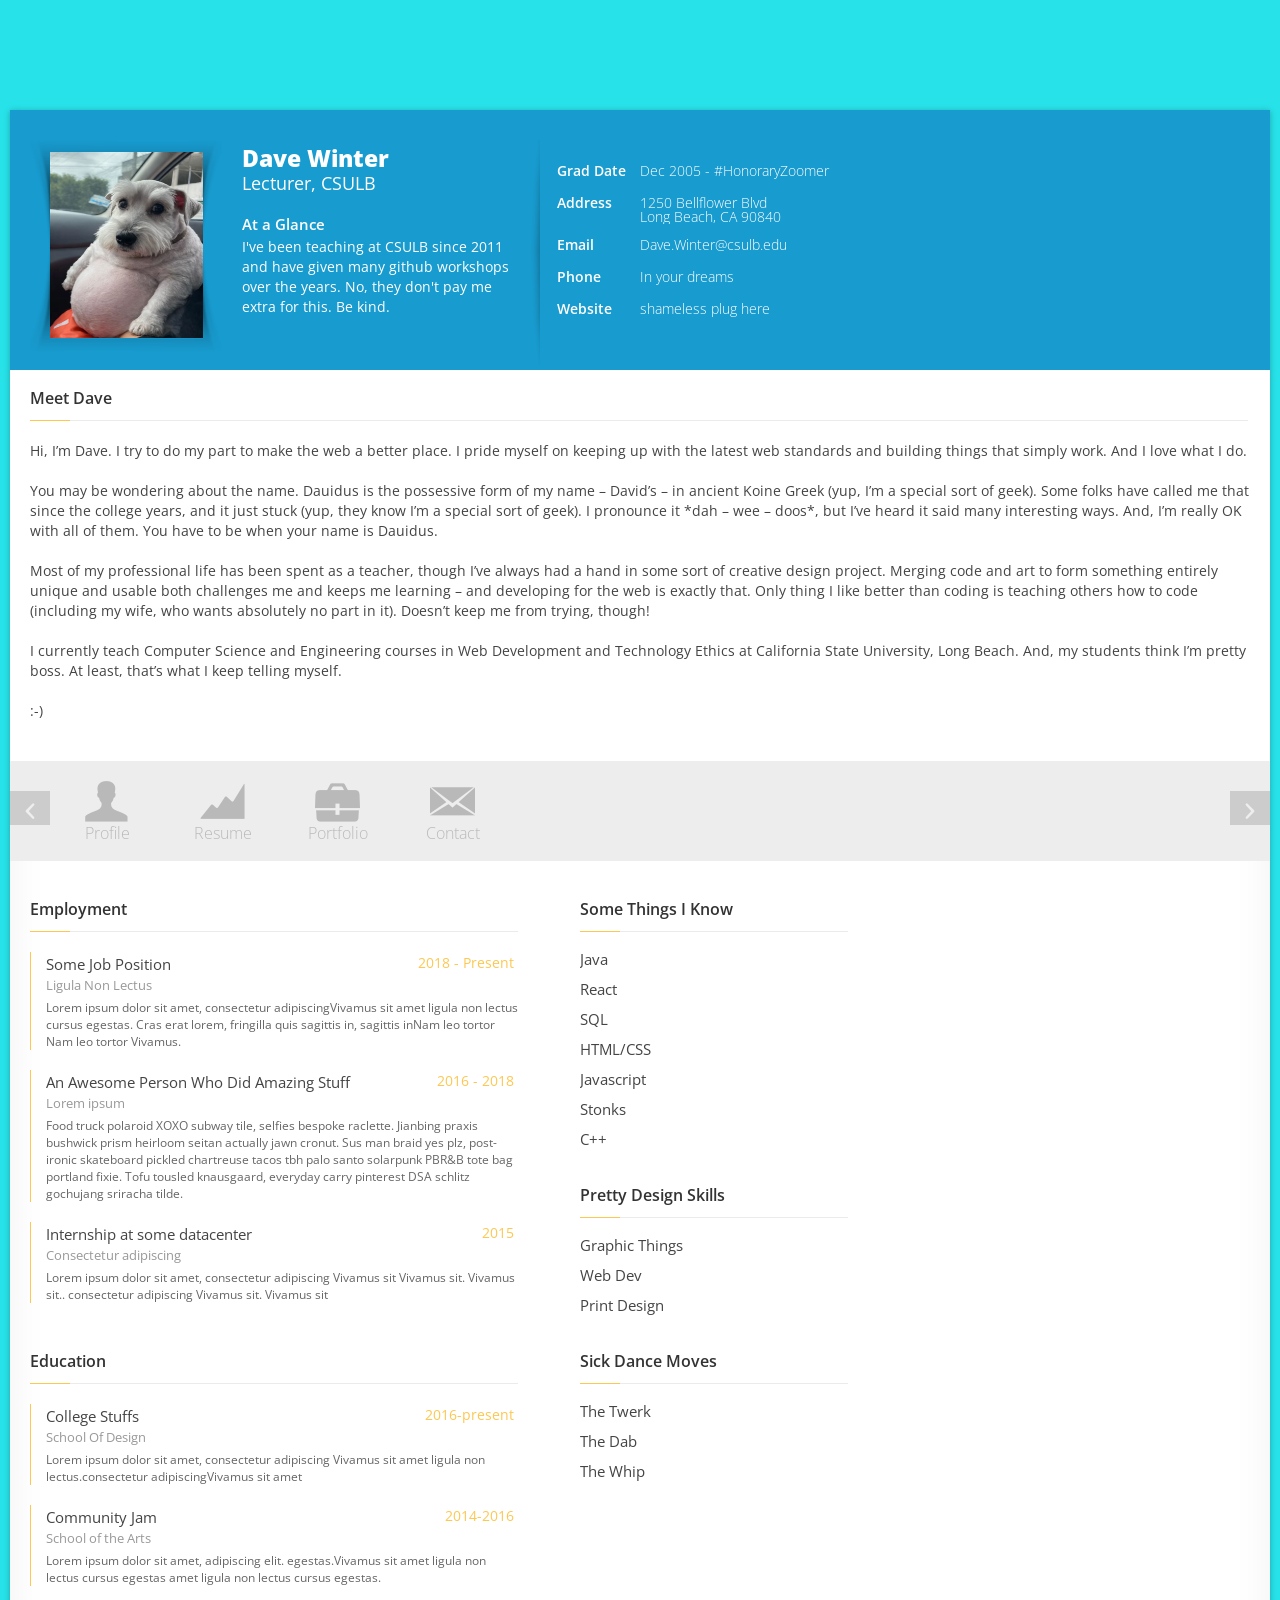
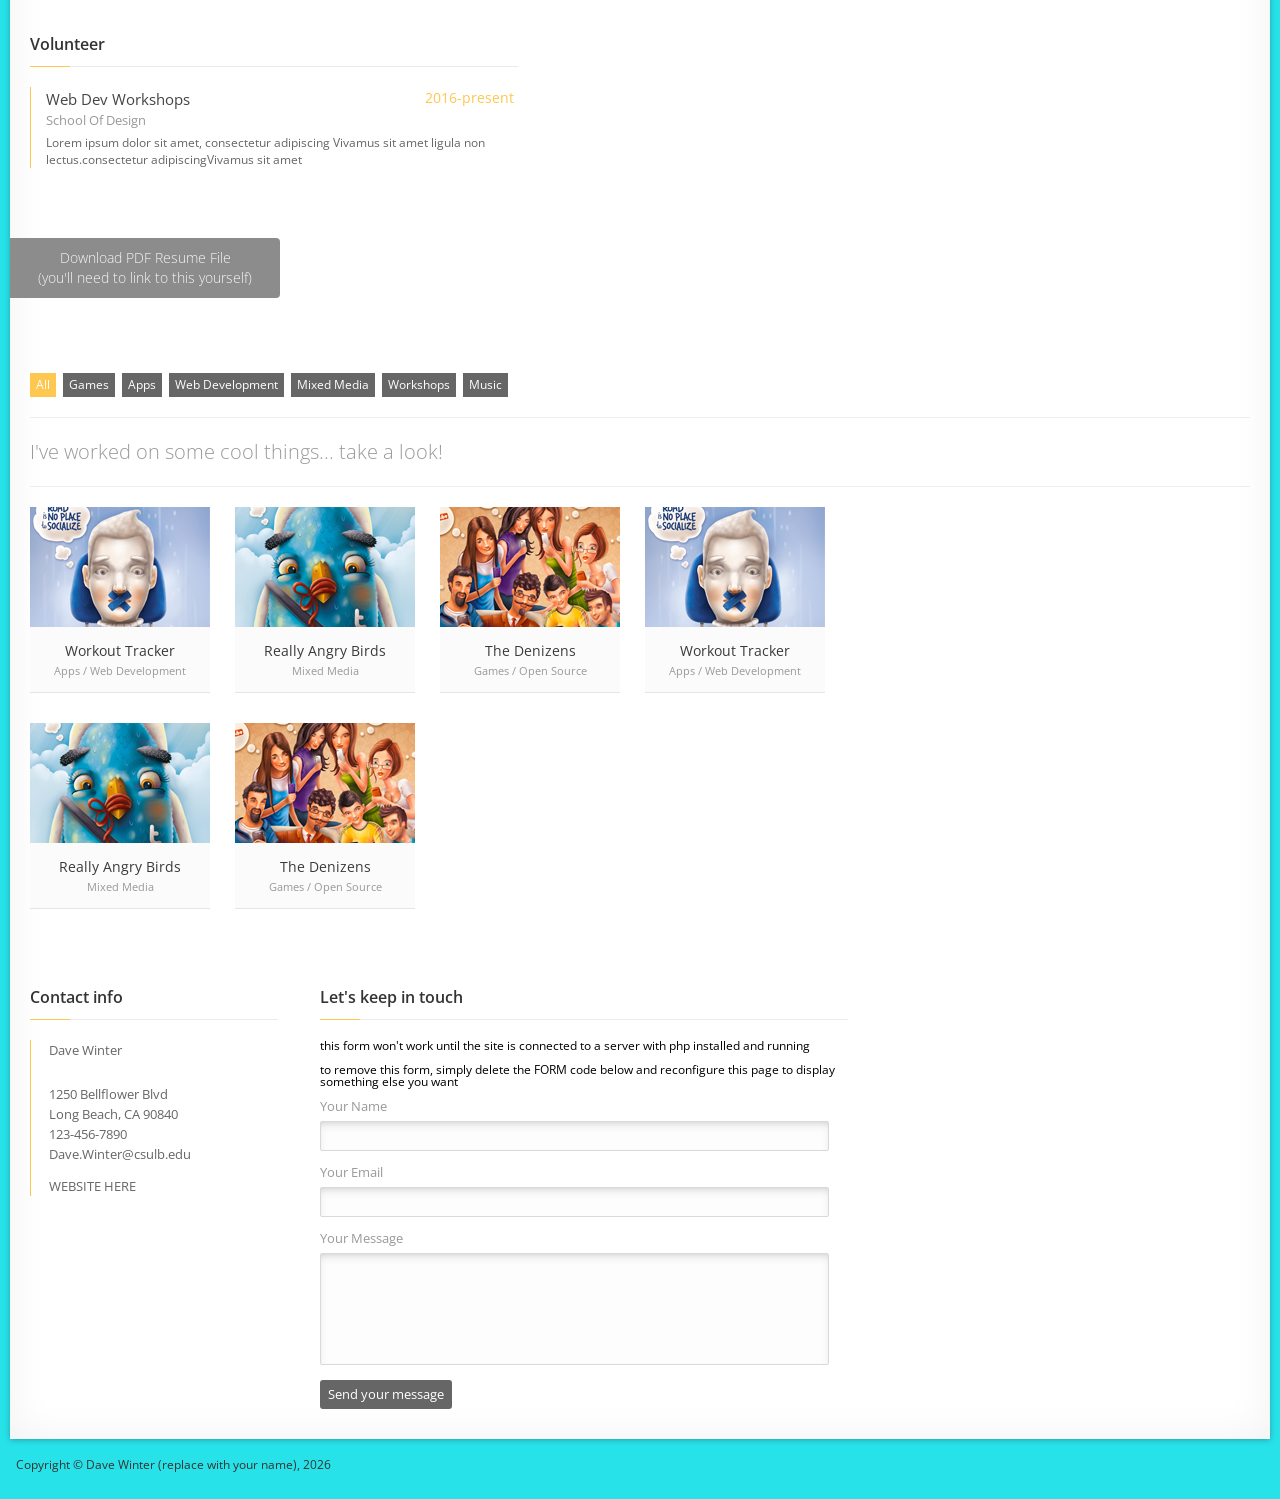
==== index.html @ 6adca438 "add funnydoggo add funnydog jpeg and and changed photo" ====
<html dir="ltr" lang="en-US" xmlns="http://www.w3.org/1999/xhtml">

<head>
    
    <title>My Resume Branch</title>
    <meta http-equiv="content-type" content="text/html; charset=utf-8"/>
    <meta http-equiv="X-UA-Compatible" content="IE=edge,chrome=1">
    <meta name="viewport" content="width=device-width, initial-scale=1, maximum-scale=1">
    <link rel="stylesheet" type="text/css" href="css/reset.css"/> 
    <link rel="stylesheet" type="text/css" href="css/style.css"/>
    <link rel="stylesheet" type="text/css" href="css/prettyPhoto.css"/>
	<link rel="stylesheet" type="text/css" href="http://fonts.googleapis.com/css?family=Open+Sans:400,600,300,800,700,400italic|PT+Serif:400,400italic"/>
    <!--[if IEMobile]> 
    <link rel="stylesheet" type="text/css" href="css/iemobile.css"/>
    <![endif]--> 
    
    <script type="text/javascript" src="js/jquery.min.js"></script>
    <script type="text/javascript" src="js/jquery.easytabs.min.js"></script>
    <script type="text/javascript" src="js/respond.min.js"></script>
    <script type="text/javascript" src="js/jquery.prettyPhoto.js"></script>
    <script type="text/javascript" src="js/jquery.isotope.min.js"></script>
    <script type="text/javascript" src="http://maps.google.com/maps/api/js?sensor=false"></script>
    <script type="text/javascript" src="js/jquery-ui-map.js"></script>
    <script type="text/javascript" src="js/jquery.carousel.js"></script>
    <script type="text/javascript" src="js/plugins.js"></script>
    <script type="text/javascript" src="js/custom.js"></script>

    <!--[if lt IE 9]>
        <script src="http://html5shiv.googlecode.com/svn/trunk/html5.js"></script>
    <![endif]-->
    
</head>
    <body>
        <!-- Container -->
        <section id="container">
        
            <!-- Header -->
			<header>   

                <!-- Logo -->
                <div id="logo">
                    <h2>Dave Winter</h2>
                    <h4>Lecturer, CSULB</h4>
                </div>
                <!-- /Logo -->

            </header>
            <!-- /Header -->
            
            <!-- Content -->
            <section id="content" >
            
                <!-- Profile -->
                <div id="profile"> 
                 	<!-- About section -->
                	<div class="about">
                    	<div class="photo-inner">
                            <img src="images/funnydog.jpg" height="186" width="153" /></li>
                        </div>
                        <h1>Dave Winter</h1>
                        <h3>Lecturer, CSULB</h3>
                        <h4>At a Glance</h4>
                        <p>I've been teaching at CSULB since 2011 and have given many github workshops over the years. No, they don't pay me extra for this. Be kind.</p>
                    </div>
                    <!-- /About section -->
                     
                    <!-- Personal info section -->
                	<ul class="personal-info">
                        <li><label>Grad Date</label><span>Dec 2005 - #HonoraryZoomer</span></li>
                        <li><label>Address</label><span>1250 Bellflower Blvd<br />Long Beach, CA 90840</span></li>
                        <li><label>Email</label><span class="word-wrap">Dave.Winter@csulb.edu</span></li>
                        <li><label>Phone</label><span>In your dreams</span></li>
                        <li><label>Website</label><span class="word-wrap">shameless plug here</span></li>
                    </ul>
                    <!-- /Personal info section -->

                     <!-- Cover letter -->
                    <div id="blurb">
                        <div class="cover-letter">
                            <h3>Meet Dave</h3>
                            <p>Hi, I’m Dave. I try to do my part to make the web a better place. I pride myself on keeping up with the latest web standards and building things that simply work.  And I love what I do.</p>
                            <br />
                            <p>You may be wondering about the name. Dauidus is the possessive form of my name – David’s – in ancient Koine Greek (yup, I’m a special sort of geek). Some folks have called me that since the college years, and it just stuck (yup, they know I’m a special sort of geek). I pronounce it *dah – wee – doos*, but I’ve heard it said many interesting ways. And, I’m really OK with all of them. You have to be when your name is Dauidus.</p>
                            <br />
                            <p>Most of my professional life has been spent as a teacher, though I’ve always had a hand in some sort of creative design project. Merging code and art to form something entirely unique and usable both challenges me and keeps me learning – and developing for the web is exactly that. Only thing I like better than coding is teaching others how to code (including my wife, who wants absolutely no part in it). Doesn’t keep me from trying, though!</p>
                            <br />
                            <p>I currently teach Computer Science and Engineering courses in Web Development and Technology Ethics at California State University, Long Beach.  And, my students think I’m pretty boss.  At least, that’s what I keep telling myself.</p>
                            <br />
                            <p>:-)</p>
                        </div>
                    </div>
                    <!-- /Cover letter -->
                
                </div>        
                <!-- /Profile --> 



                <!-- Menu -->
                <nav class="menu">
                	<ul class="tabs">
                        <li class="tmenu"><a href="#profile" class="tab-profile"><i>&#x43;</i>Profile</a></li>
                        <li class="tmenu"><a href="#resume"><i>&#x3a;</i>Resume</a></li>
                        <li class="tmenu"><a href="#portfolio"><i>&#x38;</i>Portfolio</a></li>
                        <li class="tmenu"><a href="#contact"><i>&#x21;</i>Contact</a></li>
                    </ul>
                    <a class="prev" id="menu-prev" href="#">&#xe073;</a>
                    <a class="next" id="menu-next" href="#">&#xe076;</a>
                </nav>
                <!-- /Menu --> 
                
                <!-- Resume -->
                <section id="resume">
                	 <div class="timeline-section">
                        <!-- Timeline for Employment  -->   
                        <h3 class="main-heading">Employment</h3>   
                        <ul class="timeline">
                            <li>
                                                   
                                <div class="timelineUnit">
                                    <h4>Some Job Position<span class="timelineDate">2018 - Present</span></h4>
                                    <h5>Ligula Non Lectus</h5>
                                    <p>Lorem ipsum dolor sit amet, consectetur adipiscingVivamus sit amet ligula non lectus cursus egestas. Cras erat lorem, fringilla quis sagittis in, sagittis inNam leo tortor Nam leo tortor Vivamus.</p>
                                </div>
                            </li>
                            <li>
                         
                                <div class="timelineUnit">
                                    <h4>An Awesome Person Who Did Amazing Stuff<span class="timelineDate">2016 - 2018</span></h4>
                                    <h5>Lorem ipsum</h5>
                                    <p>Food truck polaroid XOXO subway tile, selfies bespoke raclette. Jianbing praxis bushwick prism heirloom seitan actually jawn cronut. Sus man braid yes plz, post-ironic skateboard pickled chartreuse tacos tbh palo santo solarpunk PBR&B tote bag portland fixie. Tofu tousled knausgaard, everyday carry pinterest DSA schlitz gochujang sriracha tilde.</p>
                                </div>
                            </li>
                            <li>
                     
                                <div class="timelineUnit">
                                    <h4>Internship at some datacenter<span class="timelineDate">2015</span></h4>
                                    <h5>Consectetur adipiscing </h5>
                                    <p>Lorem ipsum dolor sit amet, consectetur adipiscing Vivamus sit Vivamus sit. Vivamus sit.. consectetur adipiscing Vivamus sit. Vivamus sit </p>
                                </div>
                            </li>
                            <div class="clear"></div>
                        </ul> 
                        <!-- /Timeline for Employment  -->

                        <!-- Timeline for Education  -->   
                        <h3 class="main-heading">Education</h3>   
                         <ul class="timeline">
                            <li>            
                                <div class="timelineUnit">
                                    <h4>College Stuffs<span class="timelineDate">2016-present</span></h4>
                                    <h5>School Of Design</h5>
                                    <p>Lorem ipsum dolor sit amet, consectetur adipiscing Vivamus sit amet ligula non lectus.consectetur adipiscingVivamus sit amet </p>
                                </div>
                            </li>
                            <li>             
                                <div class="timelineUnit">
                                    <h4>Community Jam<span class="timelineDate">2014-2016</span></h4>
                                    <h5>School of the Arts</h5>
                                    <p>Lorem ipsum dolor sit amet, adipiscing elit. egestas.Vivamus sit amet ligula non lectus cursus egestas amet ligula non lectus cursus egestas. </p>
                                </div>
                            </li>
                            <div class="clear"></div>
                        </ul> 
                        <!-- /Timeline for Education  -->    

                        <!-- Timeline for Volunteer  -->   
                        <h3 class="main-heading">Volunteer</h3>   
                         <ul class="timeline">
                            <li>            
                                <div class="timelineUnit">
                                    <h4>Web Dev Workshops<span class="timelineDate">2016-present</span></h4>
                                    <h5>School Of Design</h5>
                                    <p>Lorem ipsum dolor sit amet, consectetur adipiscing Vivamus sit amet ligula non lectus.consectetur adipiscingVivamus sit amet </p>
                                </div>
                            </li>
                            <div class="clear"></div>
                        </ul> 
                        <!-- /Timeline for Volunteer  -->            
                    </div>
                    <div class="skills-section">
                        <!-- Skills -->
                        <h3 class="main-heading">Some Things I Know</h3> 
                        <ul class="skills">
                            <li>
                                <h4>Java</h4>
                                <div class="rating" data-rat="4"></div>

                            </li>
                            <li>
                                <h4>React</h4>
                                <div class="rating" data-rat="6"></div>
                            </li>
                            <li>
                                <h4>SQL</h4>
                                <div class="rating" data-rat="4"></div>
                            </li>
                            <li>
                                <h4>HTML/CSS</h4>
                                <div class="rating" data-rat="7"></div>
                            </li>
                            <li>
                                <h4>Javascript</h4>
                                <div class="rating" data-rat="6"></div>
                            </li>
                            <li>
                                <h4>Stonks</h4>
                                <div class="rating" data-rat="2"></div>
                            </li> 
                            <li>
                                <h4>C++</h4>
                                <div class="rating" data-rat="4"></div>
                            </li> 
                        </ul>
                   
                        <h3 class="main-heading">Pretty Design Skills</h3> 
                        <ul class="skills">
                            <li>
                                <h4>Graphic Things</h4>
                                <div class="rating" data-rat="6"></div>
                            </li>
                            <li>
                                <h4>Web Dev</h4>
                                <div class="rating" data-rat="7"></div>
                            </li>
                            <li>
                                <h4>Print Design</h4>
                                <div class="rating" data-rat="2"></div>
                            </li>
                        </ul>

                        <h3 class="main-heading">Sick Dance Moves</h3> 
                        <ul class="skills">
                            <li>
                                <h4>The Twerk</h4>
                                <div class="rating" data-rat="6"></div>
                            </li>
                            <li>
                                <h4>The Dab</h4>
                                <div class="rating" data-rat="4"></div>
                            </li>
                            <li>
                                <h4>The Whip</h4>
                                <div class="rating" data-rat="7"></div>
                            </li>
                        </ul>
                     <!-- /Skills -->
                     </div>
                     <div class="clear"></div>
                     <a href="#" class="button transition">Download PDF Resume File<br />(you'll need to link to this yourself)</a>
                </section>
                <!-- /Resume --> 
                                        
                <!-- Portfolio -->
                <section id="portfolio">
                     <ul class="cats-filter" id="portfolio-filter">

                        <li><a href="" class="current transition" data-filter="*">All</a></li>

                        <li><a href="" class="transition" data-filter=".games">Games</a></li>

                        <li><a href="" class="transition" data-filter=".apps">Apps</a></li>

                        <li><a href="" class="transition" data-filter=".webdev">Web Development</a></li>

                        <li><a href="" class="transition" data-filter=".mixed">Mixed Media</a></li>

                        <li><a href="" class="transition" data-filter=".workshops">Workshops</a></li>

                         <li><a href="" class="transition" data-filter=".music">Music</a></li>

                    </ul>
                    <div class="extra-text">I've worked on some cool things... take a look!</div>
                    <ul id="portfolio-list">
                        
                        <li class="workshops games">
                            <a href="portfolio/1.jpg" rel="portfolio[1]" title="Lorem ipsum dolor sit amet, consectetur adipiscing Vivamus sit amet ligula non lectus.consectetur adipiscingVivamus sit amet" class="folio">
                                <img src="portfolio/1-thumb.jpg" alt="Image Title">
                                <h2 class="title">Workout Tracker</h2>
                                <span class="categorie">Apps / Web Development</span> 
                            </a>
                            <a href="portfolio/4.jpg" rel="portfolio[1]" title="This is the description" class="folio hidden"></a>
                    	</li>                       
                        <li class="mixed">
                            <a href="http://www.google.com" target="_new">
                                <img src="portfolio/2-thumb.jpg" alt="" >                            
                                <h2 class="title">Really Angry Birds</h2>
                                <span class="categorie">Mixed Media</span> 
                            </a>
                    	</li>
                        <li class="opensource games">
                            <a href="portfolio/4.jpg" rel="portfolio" class="folio">
                                <img src="portfolio/4-thumb.jpg" alt="" >
                                <h2 class="title">The Denizens</h2>
                                <span class="categorie">Games / Open Source</span> 
                            </a>
                            <a href="portfolio/4.jpg" rel="portfolio[2]" title="This is the description" class="folio hidden"></a>
                    	</li>
                        <li class="apps opensource">
                            <a href="portfolio/1.jpg" rel="portfolio[1]" title="Lorem ipsum dolor sit amet, consectetur adipiscing Vivamus sit amet ligula non lectus.consectetur adipiscingVivamus sit amet" class="folio">
                                <img src="portfolio/1-thumb.jpg" alt="Image Title">
                                <h2 class="title">Workout Tracker</h2>
                                <span class="categorie">Apps / Web Development</span> 
                            </a>
                        </li>                       
                        <li class="mixed">
                            <a href="http://www.google.com" target="_new">
                                <img src="portfolio/2-thumb.jpg" alt="" >                            
                                <h2 class="title">Really Angry Birds</h2>
                                <span class="categorie">Mixed Media</span> 
                            </a>
                        </li>
                        <li class="opensource games">
                            <a href="portfolio/4.jpg" rel="portfolio" class="folio">
                                <img src="portfolio/4-thumb.jpg" alt="" >
                                <h2 class="title">The Denizens</h2>
                                <span class="categorie">Games / Open Source</span> 
                            </a>
                        </li>
                    </ul>
                </section>
                <!-- /Portfolio -->  
                 
                <!-- Contact -->
                <section id="contact">

                	<!-- Contact Info -->
                    <div class="contact-info">
                        <h3 class="main-heading"><span>Contact info</span></h3>
                    	<ul>
                            <li>Dave Winter</li>
                            <br /><br />
                            <li>1250 Bellflower Blvd<br />Long Beach, CA 90840</li>
                            <li>123-456-7890</li>
                            <li>Dave.Winter@csulb.edu</li>
                            <br />
                            <li>WEBSITE HERE</li>
                        </ul>
                    </div>
                    <!-- /Contact Info -->
                    
                    <!-- Contact Form -->
                    <div class="contact-form">
                        <h3 class="main-heading"><span>Let's keep in touch</span></h3>
                        <div id="contact-status"></div>
                        this form won't work until the site is connected to a server with php installed and running
                        <br /><br />
                        to remove this form, simply delete the FORM code below and reconfigure this page to display something else you want
                        <br /><br />
                        <form action="" id="contactform">
                            <p>
                            	<label for="name">Your Name</label>
                            	<input type="text" name="name" class="input" >
                            </p>
                            <p>
                            	<label for="email">Your Email</label>
                            	<input type="text" name="email" class="input">
                            </p>
                            <p>
                            	<label for="message">Your Message</label>
                                <textarea name="message" cols="88" rows="6" class="textarea" ></textarea>
                            </p>
                            <input type="submit" name="submit" value="Send your message" class="button transition">
                        </form>
                    </div>
                    <!-- /Contact Form -->
                </section>
                <!-- /contact -->  

            </section>
            <!-- /Content -->
            
            <!-- Footer -->
			<footer>
            	<div class="copyright">Copyright © Dave Winter (replace with your name), 2026</div>
            </footer>
            <!-- /Footer --> 
            
        </section>
		<!-- /Container -->

    </body>
</html>
---- css/style.css ----
/*-------------------------------------------------------*/
		/* Base styles	 */
	/*-------------------------------------------------------*/
	html {
		overflow-y:scroll;
	}
	body {
		background-color: #28e2e9;
		margin: 0px;
		padding: 0px;
		font-family:'open Sans', Arial;
		font-size: 12px;
	}

		/* Font face */
	@font-face { 
	    font-family: 'icomoon';
	    src: url('../fonts/icomoon/icomoon.eot');
	    src: url('../fonts/icomoon/icomoon.eot?#iefix') format('embedded-opentype'),
	         url('../fonts/icomoon/icomoon.svg#icomoon') format('svg'),
	         url('../fonts/icomoon/icomoon.woff') format('woff'),
	         url('../fonts/icomoon/icomoon.ttf') format('truetype');
	}	       

	/*-------------------------------------------------------*/
		/* Wrap */
	/*-------------------------------------------------------*/
	#container {
		margin:0 auto;
		width:1260px;
		margin-bottom: 20px;
		margin-top: 30px;
	}
	#content {
		background-color:#FFF;
		-webkit-box-shadow: 0 1px 6px rgba(0, 0, 0, 0.27), 0 0 40px rgba(0, 0, 0, 0.06) inset;
		-moz-box-shadow: 0 1px 6px rgba(0, 0, 0, 0.27), 0 0 40px rgba(0, 0, 0, 0.06) inset;
		box-shadow: 0 1px 6px rgba(0, 0, 0, 0.27), 0 0 40px rgba(0, 0, 0, 0.06) inset;
	}
	/*-------------------------------------------------------*/
		/* Generic Classes */
	/*-------------------------------------------------------*/
	.hidden {
		display: none;
	}

	/* Clearfix */

	.clear{
	  clear:both;
	  display:block;
	  height:0;
	  overflow:
	  hidden;
	  visibility:hidden;
	  width:0
	}
	.clearfix:after{
	  clear:both;
	  content:' ';
	  display:block;
	  font-size:0;
	  height:0;
	  line-height:0;
	  visibility:hidden;
	  width:0
	}
	* html .clearfix,:first-child+html .clearfix{
	  zoom:1
	}
	.extra-text {
		font-size:20px;
		padding:24px 0;
		border-bottom:1px solid #ededed;
		color: #999;
		margin-bottom:20px;
		font-weight: 300;
	}
    .transition {
    	-webkit-transition:all .5s ease;
	     -moz-transition:all .5s ease;
	      -ms-transition:all .5s ease;
	       -o-transition:all .5s ease;
	          transition:all .5s ease;
    }
    .word-wrap {
		word-wrap: break-word;
		-ms-word-break: break-all;
		     word-break: break-all;
		-webkit-hyphens: auto;
		   -moz-hyphens: auto;
		        hyphens: auto;
    }
	/*-------------------------------------------------------*/
		/* Typography */
	/*-------------------------------------------------------*/
    h1 {font-size: 37px;}
	h2 {font-size: 30px;}
	h3 {font-size: 20px;}
	h4 {font-size: 15px;}
	h5 {font-size: 13px;}
	h6 {font-size: 12px;}

	strong {
		font-weight: bold;
		color: #333;
	}

	h3.main-heading {
		margin:0px 2px 20px 0px;
		border-bottom:1px solid #ebebeb;
		padding-bottom:14px;
		color:#333;
		line-height:16px;
		font-size: 16px;
		font-weight: 600;
		display:block;
		clear: both;
		position: relative;
	}
	h3.main-heading::after {
		content: '';
		width: 40px;
		height: 1px;
		position: absolute;
		left: 0;
		bottom: -1px;
		background:/*mainColor*/#fdc750;
	}
	/*-------------------------------------------------------*/
		/* Top Section */
	/*-------------------------------------------------------*/
	header {
		height:60px;
		margin-bottom:20px;
		overflow:hidden;
	}
	/* Logo */
	#logo {
		float:left;
		overflow:hidden;
		margin-left:10px;
		display:none;
	}
	#logo h2 {
		font-size:30px;
		font-weight:900;
		color: #444;
		line-height:40px;
	}
	#logo h4 {
		color:#666;
		line-height:20px;
	}
	/* Social icons */
	.socialicons {
		float:right;
		margin-top:18px;
	}
	.socialicons li {
		float:left;
		display:inline;
		margin:0;
		padding:0;
		margin-right:2px;
	}
	.socialicons li a  {
		font-family: 'icomoon';
		font-size: 16px;
		display: block;
		padding: 6px 8px;
		background-color:#222;
		color: #FFF;
	}
	.socialicons li a:hover  {
		color:/*mainColor*/#fdc750;
	}
	.social-icons li:last-child {
		margin-right:0
	}
	.socialicons .socials-text {
		padding:9px;
		height:10px;
		background-color:#222;
		color:#FFF;
	}
	/*-------------------------------------------------------*/
		/* Profile Section */
	/*-------------------------------------------------------*/
    #profile {
		background:#189bcf; 
		background-image:url(../images/header-shadow.png);
		background-position:center bottom;
		background-repeat:repeat-x;
		overflow:hidden;	
	}
	/* About */
	.about {
		float:left;
		margin-top:30px;
		width:490px;
		margin-left:20px;
	}
	.about .photo-inner {
		float:left;
		background:url(../images/photo-inner.png) no-repeat;
		width:192px;
		height:212px;
		padding:12px 0 0 20px;
	}
	.about .photo-inner img {
		background-color:#FFF;
	}
	.about h1 {
		font-weight:900;
		color:#FFF;
		line-height:21px;
		font-size: 23px;
		margin-top:8px;
	}
	.about h3 {
		margin-top:5px;
		font-size:18px;
		color:#FFF;
		line-height:18px;
	}
	.about h4 {
		color: /*profileTextColor*/#fff;
		margin-top: 25px;
		font-weight: 600;
	}
	.about p {
		font-size:14px;
		margin-top:5px;
		color:/*profileTextColor*/#fff;
		font-weight: 400;
		line-height:20px;
	}
	/* Personal info */
	.personal-info {
		float:left;
		margin-top:30px;
		width:310px;
		min-height:210px;
		margin-left:10px;
		background:url(../images/personal-info-sep.png) no-repeat left top;
		padding:20px 0 0 20px;
	}
	.personal-info li {
		font-size:14px;
		margin-bottom:10px;
		overflow: hidden;
	}
	.personal-info li label {
		color:/*profileTextColor*/#fff;
		float:left;
		padding:4px 7px;
		font-weight:600;
		border-radius: 3px;
		-moz-border-radius: 3px;
		-webkit-border-radius: 3px;
	}
	.personal-info li span {
		float:right;
		width:220px;
		padding-top: 4px;
		font-weight: 300;
		color:/*profileTextColor*/#fff;
	}

	/* Blurb */
	#blurb {
		clear: both;
		width: calc(100%-40px);
		background: #fff;
		font-size:14px;
		color: #444;
		font-weight: 400;
		line-height:20px;
		padding: 20px 20px 40px 20px;
		overflow:hidden;
	}
	#blurb h3 {
		margin: 0px 2px 20px 0px;
		border-bottom: 1px solid #ebebeb;
		padding-bottom: 14px;
		color: #333;
		line-height: 16px;
		font-size: 16px;
		font-weight: 600;
		display: block;
		clear: both;
		position: relative;
	}
	#blurb h3:after {
		content: '';
		width: 40px;
		height: 1px;
		position: absolute;
		left: 0;
		bottom: -1px;
		background: /*mainColor*/#fdc750;
	}


	/*-------------------------------------------------------*/
		/* Menu */
	/*-------------------------------------------------------*/
	.menu {
	  height: 100px;
	  background-color: #ededed;
	  position: relative;
	  width: 100%;
	  margin: auto;
	}

	.tabs {
	  height: 116px;
	  position: absolute;
	  margin-top: -14px;
	  z-index: 100;
	  padding-left: 40px;
	}
	.tabs li {
	  float: left;
	  height: 116px;
	}
	.tabs li > a {
	  padding-top: 28px;
	  width: 115px;
	  display: inline-block;
	  background-repeat: no-repeat;
	  font-size: 16px;
	  color: #b9b9b9;
	  text-align: center;
	  font-weight: 300;
	}
	.tabs li > a > i {
	  font-size: 45px;
	  speak: none;
	  font-family: icomoon;
	  font-style: normal;
	  display: block;
	  margin-bottom: 5px;
	}
	.tabs li.active {
	  background: url(../images/tab-hover.png) no-repeat;
	}
	.tabs li.active a {
	  color: #98cee4;
	}

	.next,.prev {
		font-family: 'icomoon';
		font-size: 34px;
		color: #eee;
		position: absolute;
		top:30px;
		width: 40px;
		background-color: #ccc;
		text-align: center;
		cursor: pointer;
	}
	.next {
		right:0px;
	}
	.prev {
		left:0px;
	}
	.disabled { display: none !important;  }


	/*-------------------------------------------------------*/
		/* Resume Section */
	/*-------------------------------------------------------*/
    #resume {
		padding:40px 20px;
		overflow:hidden;
	}
	.skills-section, .timeline-section {
		float:left;
	}
	/* Timeline Section */
	.timeline-section {
		width:490px;
		padding-right:60px;
	}
	.timeline {
		margin-bottom: 30px;
	}
	.timeline li {
		margin-bottom:20px;
	}
	.timeline li .timelineUnit {
		line-height:17px;
		margin-left:0px;
		color: #444;
		font-size:13px;
		border-left:1px solid /*mainColor*/#fdc750;
		padding-left:15px;
	}
	.timeline li .timelineUnit .timelineDate {
		line-height:17px;
		color:/*mainColor*/#fdc750;
		font-size:14px;
		margin-left:10px;
		font-weight: normal;
		padding:2px 6px;
		float:right;
	}
	.timeline li .timelineUnit h4 {
		line-height:24px;
		font-size:15px;
		color: #444;
	}
	.timeline li .timelineUnit h5 {
		line-height:18px;
		font-size:13px;
		color: #999;
	}
	.timeline li .timelineUnit p {
		color: #666;
		font-size:12px;
		margin-top:5px;
	}

	/* Skills Section */
	.skills-section {
		width:270px;
	}
	.skills {
		margin-bottom: 25px;
		overflow:hidden;
	}
	.skills li {
		margin-bottom:15px;
		float:left;
		padding-left:0px;
	}
	.skills li h4 {
		width:140px;
		float:left;
		font-size:15px;
		color: #444;
	}

	.skills li .rating {
		width:123px;
		height:14px;
		float:left;
	}	
	.skills li .rating > span {
		opacity: 0.3;
		height:12px;
		width:12px;
		background-color:#757575;
		display: block;
		float: left;
		margin-right: 1px;
		border: 2px solid #eeeeee;
		  -webkit-border-radius: 20px;
		     -moz-border-radius: 20px;
		          border-radius: 20px;
	}

	/* Download Button */
    #resume .button {
    	width: 250px;
    	padding: 10px;
    	background-color: #8c8c8c;
    	overflow: hidden;
    	font-size: 14px;
    	font-weight: 300;
    	line-height: 20px;
    	margin: 20px 0px 0px -20px;
    	color: #f7f7f7;
    	display: block;
    	text-align: center;
		  -webkit-border-radius: 0px 4px 4px 0px;
		     -moz-border-radius: 0px 4px 4px 0px;
		          border-radius: 0px 4px 4px 0px;
	}
    #resume .button:hover {
    	background-color:/*mainColor*/#fdc750;
	}

	/*-------------------------------------------------------*/
		/* Portfolio Section */
	/*-------------------------------------------------------*/
    #portfolio {
		padding:20px 20px 20px 20px;
	}
	/* Images list */
	#portfolio-list {
		width:820px;
		overflow:hidden;
	}
	#portfolio-list li {
		float:left;
		margin-right:25px;
		text-align:center;
		background-color:#fbfbfb;
		border-bottom:1px solid #e5e5e5;
		height:185px;
		margin-bottom:30px;
		width:180px;
	}
	#portfolio-list li:hover {
		border-bottom:1px solid /*mainColor*/#fdc750;
		height:185px;
	}
	#portfolio-list img {
		background-color:#FFF;
		height:120px; 
		width:180px;
	}
	#portfolio-list li:hover .title {
		color:/*mainColor*/#fdc750;
	}
	#portfolio-list li .title {
		font-size:14px;
		margin-top:15px;
		font-weight: 400;
		color: #3A3A3A;
	}
	#portfolio-list li .categorie {
		font-size:11px;
		line-height:25px;
		color:#999;
	}

	/* Filter menu */
	
	.cats-filter {
		border-bottom:1px solid #ededed;
		overflow:hidden;
		padding:15px 0;
	}
	.cats-filter li a {
		float:left;
		margin-right:7px;
		color:#fff;
		background-color: #666;
		padding:6px;
		margin-bottom:5px;
	}
	.cats-filter li a:hover {
		background-color:/*mainColor*/#fdc750;
	}
	.cats-filter li a.current {
		background-color:/*mainColor*/#fdc750;
	}
	/* adipoli */
		.adipoli-wrapper {
		margin:auto;
		position:relative;
		display: inline-block;
	}
	.adipoli-wrapper>img {
		position: absolute;
		z-index: 1;
	}
	.adipoli-before {
		position: absolute;
		z-index: 5;
	}
	.adipoli-after {
		position: absolute;
		z-index: 10;
	}
	.adipoli-slice {
		display:block;
		position:absolute;
		z-index:15;
		height:100%;
	}
	.adipoli-box {
		display:block;
		position:absolute;
		z-index:15;
	}
	/*-------------------------------------------------------*/
		/* Blog Section */
	/*-------------------------------------------------------*/
    #blog {
		padding:20px;
		position: relative;
		overflow: hidden;
	}
	.blog-content-wrapper {
		width: 530px;
		float: left;
		min-height: 100px;
		margin-bottom: 30px;
	}

    .blog-entry {
    	overflow: hidden;
    	width: 100%;
    	margin-bottom: 30px;
        background-color: #f8f8f8;
        float: left;

	}
    .blog-entry img {
    	float: left;
    	width: 530px;
    	opacity: 0.8;
    	filter:alpha(opacity=80);
	}
    .blog-entry h3 {
    	clear: both;
		padding:20px 15px 15px 15px;
		font-size: 17px;
		line-height: 18px;
		font-weight: 700;
		color: #3A3A3A;
	}
    .blog-entry a:hover img {
    	opacity: 1;
    	filter:alpha(opacity=100);
	}	
    .blog-entry > a:hover h3 {
    	color:/*mainColor*/#fdc750;
	}	

	/* Entry Date */
    .blog-entry .entry-date {
    	padding: 5px 10px;
    	position: absolute;
    	top: 5px;
    	left: 0px;
    	background-color: #666;
	}
    .blog-entry .entry-date .day {
    	font-size: 32px;
    	font-weight:bold;
    	display: block;
    	float: left;
    	border-right:1px solid #FFF;
    	padding-right: 10px; 
    	color: #fff;
	}
    .blog-entry .entry-date .month-year {
    	padding: 0 0 0 7px ;
    	font-size: 12px;
    	font-weight: 600;
    	display: block;
    	line-height: 15px;
    	text-align: center;
    	float: left;
    	color: #fff;
    	margin: 0;
	}
    .blog-entry p {
		padding:0px 15px;
		font-size: 12px;
		color: #666;
		line-height: 20px;
		margin-bottom: 15px;
	}

	/* Blog Sidebar */	
	.blog-sidebar {
		width: 260px;
		float: left;
		margin-left:30px;
	}
	/* Blog Single */	
    .blog-single {
    	position: relative;
    	background-color:#fff;
	}
    .blog-single h3,.blog-single p {
		padding-left:0px !important;
	}
	/* Comments box */	
	.comments-list {
		margin-bottom: 30px;
	}
    .comment {
    	background-color: #fbfbfb;
    	padding: 12px 9px;
    	overflow: hidden;
    	border-left:1px solid /*mainColor*/#fdc750;
    	margin-bottom: 10px;
	}
    .comment-child {
    	margin-left: 20px;
	}
    .comment-child .comment-meta,.comment-child .comment-body {
    	width: 430px !important;
	}
    .comment img {
    	float: left;
	}
    .comment .comment-meta,.comment .comment-body {
    	float: left;
    	width: 450px;
    	margin-left: 10px;
	}
    .comment .comment-meta h4 {
    	font-weight: 400;
    	display: inline-block;
    	color: #333;
	}
    .comment .comment-meta p {
    	display: inline-block;
    	font-size: 11px;
    	color: #ccc;
    	font-style: italic;
    	margin-left: 15px;
	}
    .comment .comment-meta .reply {
    	float: right;
    	color: #ddd;
	}
    .comment .comment-meta .reply:hover {
    	color:/*mainColor*/#fdc750;
	}
    .comment .comment-body p {
    	margin-top: 8px;
    	font-size: 11px;
    	color: #909090;
      	line-height: 16px;
	}

	/* Load More Button */
    #page_nav {
    	width: 150px;
    	padding: 6px;
    	background-color: #8c8c8c;
    	overflow: hidden;
    	font-size: 14px;
    	font-weight: 300;
    	line-height: 20px;
    	margin: 10px 0px 0px -20px;
    	color: #f7f7f7;
    	display: block;
    	text-align: center;
		  -webkit-border-radius: 0px 4px 4px 0px;
		     -moz-border-radius: 0px 4px 4px 0px;
		          border-radius: 0px 4px 4px 0px;
	}
    #page_nav:hover {
    	background-color:/*mainColor*/#fdc750;
	}

	/* Loading Text */
    .loading-msg img {
    	display: none;
	}
	/*-------------------------------------------------------*/
		/* Widgets */
	/*-------------------------------------------------------*/
	/* Popular Post widget */
	.popular-posts-widget {
		width: 100%;
		overflow: hidden;
		margin-bottom: 30px;
	}
	.popular-posts-widget li {
		padding: 10px ;
		background-color: #fbfbfb;
		margin-bottom: 4px;
	}
	.popular-posts-widget li:last-child {
		border-bottom:none;
	}
	.popular-posts-widget li h2 {
		font-size: 13px;
		margin-bottom: 4px;
		line-height: 20px;
	}
	.popular-posts-widget li h2 a:hover {
		color:/*mainColor*/#fdc750;
	}
	.popular-posts-widget li span {
		font-size: 11px;
		color: #999;
	}


	/* Flickr Stream widget */
	.flicker-stream-widget {
	  overflow: hidden;
	  margin-bottom: 30px;
	}
	.flicker-stream-widget li {
	  float: left;
	  margin-right: 5px;
	  margin-bottom: 5px;
	}
	.flicker-stream-widget li img {
	  height: 60px;
	  width: 60px;
	  opacity:0.6;
	}
	.flicker-stream-widget li img:hover {
	  opacity:1;
	}

	.loading {
		padding:10px 20px;
		font-size: 14px;
		background-color: #ededed;
		color: #333;
		display: none;
		border-radius: 3px;
		-moz-border-radius: 3px;
		-webkit-border-radius: 3px;
	}

	/* Blog Single Post */
	.blog-single-close {
		float: right;
		color: #FFF;
		font-weight: 300;
		font-size: 14px;
		color: #ddd;
	}
	.blog-single-close i {
		font-family: 'icomoon';
		font-size: 18px;
		vertical-align: top;
	}
	.blog-single-close:hover {
		color:/*mainColor*/#fdc750;
	}

	/* Text widget */
	.text-widget {
		padding-bottom: 30px;
		line-height: 20px;

	}

	/*-------------------------------------------------------*/
		/* Contact Section */
	/*-------------------------------------------------------*/
    #contact {
		padding:30px 0;
		overflow:hidden;
	}
	.contact-info, .contact-form {
		float:left;
		padding:0 20px;
	}
	.contact-info {
		width:250px;
	}
	.contact-form {
		width:530px;
	}
	/* Contact info */
	.contact-info ul {
		float:left;
		border-left:1px solid /*mainColor*/#fdc750;
		padding-left:18px;
	}
	.contact-info ul li {
		font-size:13px;
		line-height:20px;
		color: #666;
		overflow: hidden;
	}

	/* Google map */
		#map {
		height: 300px;
		margin-bottom:25px;
		width: 100%;
		border-bottom:1px solid #CCC;
		border-top:1px solid #CCC;
	}
	/*-------------------------------------------------------*/
		/* Forms */
	/*-------------------------------------------------------*/
	form .input,form textarea {
	  -moz-box-shadow: inset 0 5px 16px -13px #333;
	  -webkit-box-shadow: inset 0 5px 16px -13px #333;
	  box-shadow: inset 0 5px 16px -13px #333;
	  background-color:#FDFDFD;
	  border: 1px solid #d9d9d9;
	  -webkit-border-radius:2px;
	     -moz-border-radius:2px;
	          border-radius:2px;
	  color: #666;
	  font-size: 12px;
	  height: 30px;
	  outline: none;
	  padding: 6px 10px;
	  resize: none;
	  width: 96%;
	}
	form textarea {
	  height: 112px;
	  line-height: 18px;
	  margin-bottom: 0;
	  padding-top: 8px;
	}
	form p {
		margin-bottom:15px;
	}
	form p label {
		display:block;
		color:#999;
		margin-bottom:8px;
		font-size:13px;
	}
	.button {
		color:#fff;
		background-color: #666;
		padding:8px;
		border:none;
		border-radius: 3px;
		-moz-border-radius: 3px;
		-webkit-border-radius: 3px;
		cursor:pointer;
		font-size:13px;
	}
	.button:hover {
		background-color:/*mainColor*/#fdc750;
	}
	.success, .error {
		padding:10px;
		margin-bottom:10px;
		border-radius: 3px;
		-moz-border-radius: 3px;
		-webkit-border-radius: 3px;
	}
	.success {
		background-color: #E3EBC6;
		color: #8FA442;
		border: 1px solid #C2D288;
	}
	.error {
		background-color: #f9e5e6;
		color: #b3696c;
		border: 1px solid #f7c7c9;
	}
	/*-------------------------------------------------------*/
		/* Footer */
	/*-------------------------------------------------------*/
	footer {
		margin-top:20px;
		height:20px;
	}
	footer .copyright {
		float:left;
		color:#333;
		padding-left:6px;
	}

	/*-------------------------------------------------------*/
		/* Footer */
	/*-------------------------------------------------------*/
	div.footer {
		margin-top:20px;
		height:20px;
	}
	div.footer .copyright {
		float:left;
		color:#333;
		padding-left:6px;
	}

	/*-------------------------------------------------------*/
		/* Isotope filtering */
	/*-------------------------------------------------------*/
    .isotope-item {
		z-index: 2;
	}
	.isotope-hidden.isotope-item {
		pointer-events: none;
		z-index: 1;
	}
	.isotope, .isotope .isotope-item {/* change duration value to whatever you like */
		-webkit-transition-duration: 0.8s;
		-moz-transition-duration: 0.8s;
		transition-duration: 0.8s;
	}
	.isotope {
		-webkit-transition-property: height, width;
		-moz-transition-property: height, width;
		transition-property: height, width;
	}
	.isotope .isotope-item {
		-webkit-transition-property: -webkit-transform, opacity;
		-moz-transition-property:-moz-transform, opacity;
		transition-property:transform, opacity;
	}
	

/*-------------------------------------------------------*/
	/* Media Queries */
/*-------------------------------------------------------*/

/* Tablet Portrait size to standard 960 (devices and browsers) */
@media only screen and (min-width: 768px) and (max-width: 959px) {
	#container {
		width:750px;
	}

	/*-------------------------------------------------------*/
		/* Menu */
	/*-------------------------------------------------------*/
	.menu {
		height:100px;
		background-color:#ededed;
		position:relative;
		width: 750px;
		padding-left: 00px;
		padding-right: 0px;
	}

	.tabs {
		padding-left:30px;
	}

	/*-------------------------------------------------------*/
		/* Profile Section */
	/*-------------------------------------------------------*/
	/* About */
	.about {
		width:410px;
	}
	.about h1 {
		line-height:20px;
		font-size:18px
	}
	.about h3 {
		font-size:14px;
		line-height:14px;
	}
	/* Personal info */
	.personal-info {
		width:280px;
		margin-right:10px;
	}
	.personal-info li span {
		width:190px;
	}
	/*-------------------------------------------------------*/
		/* Resume */
	/*-------------------------------------------------------*/
	.timeline-section {
		width:380px;
		padding-right:30px;
	}
	.skills-section {
		width:300px;
	}
	/*-------------------------------------------------------*/
		/* Portfolio */
	/*-------------------------------------------------------*/
	#portfolio-list {
		width:750px;
	}
	#portfolio-list li {
		margin-right:60px;
	}
	/*-------------------------------------------------------*/
		/* Blog */
	/*-------------------------------------------------------*/
	.blog-content-wrapper {
		width: 420px;
	}
	.blog-entry img {
		width: 420px;
	}
    .comment .comment-meta,.comment .comment-body {
    	float: left;
    	width: 330px;
    	margin-left: 10px;
	}
    .comment-child .comment-meta,.comment-child .comment-body {
    	width: 310px !important;
	}
	/*-------------------------------------------------------*/
		/* Contact */
	/*-------------------------------------------------------*/
	.contact-info {
		width:250px;
	}
	.contact-form {
		width:420px;
	}
}

/* Mobile Landscape Size to Tablet Portrait (devices and browsers) */
@media only screen and (min-width: 480px) and (max-width: 767px) {
	#container {
		width:470px;
	}
	/*-------------------------------------------------------*/
		/* Top Section */
	/*-------------------------------------------------------*/	
	/* Logo */
	#logo h2 {
		font-size:25px;
		font-weight:900;
		color: #444;
		line-height:30px;
	}
	#logo h4 {
		color:#666;
		line-height:15px;
	}
	/* Social icons */
	.socialicons {
		margin-top:9px;
	}
	.socials-text {
		display:none !important;
	}
	/*-------------------------------------------------------*/
		/* Profile Section */
	/*-------------------------------------------------------*/
	/* About */
	.about {
		width:420px;
		display:block;
	}
	.about h1 {
		line-height:38px;
		font-size:30px
	}
	.about h3 {
		font-size:14px;
		line-height:14px;
	}
	/* Personal info */
	.personal-info {
		margin-top:0;
		display:block;
		width:420px;
		background:none;
		border-top:1px solid /*mainColor*/#fdc750;
	}
	.personal-info li span {
		width:280px;
	}
	/*-------------------------------------------------------*/
		/* Menu */
	/*-------------------------------------------------------*/
	.tabs {
		padding-left:0px;
	}
	.menu {
		height:100px;
		background-color:#ededed;
		position:relative;
		width: 470px;
		padding-left: 0px;
		padding-right: 0px;
	}
	/*-------------------------------------------------------*/
		/* Resume */
	/*-------------------------------------------------------*/
	.skills-section {
		width:420px;
	}
	.skills li h4 {
		width:260px;
	}
	.timeline-section {
		width:420px;
		padding-right:60px;
	}
	/*-------------------------------------------------------*/
		/* Portfolio */
	/*-------------------------------------------------------*/
	#portfolio-list {
		width:450px;
	}
	#portfolio-list li {
		margin-right:40px;
	}
	/*-------------------------------------------------------*/
		/* Blog */
	/*-------------------------------------------------------*/
	.blog-content-wrapper {
		width: 430px;
	}
	.blog-entry img {
		width: 430px;
	}
	.blog-sidebar {
		width: 430px;
		margin-left:0px;
	}
    .comment .comment-meta,.comment .comment-body {
    	width: 350px;
	}
    .comment-child .comment-meta,.comment-child .comment-body {
    	width: 320px !important;
	}
	/*-------------------------------------------------------*/
		/* Contact */
	/*-------------------------------------------------------*/
	.contact-info {
		width:420px;
	}
	.contact-form {
		margin-top:20px;
		width:420px;
	}
	

}
/* Mobile Portrait Size to Mobile Landscape Size (devices and browsers) */
@media only screen and (max-width: 479px) {
	
	#container {
		width: 95%;
		margin-top:10px;
	}
	.extra-text {
		font-size:16px;
	}
	/*-------------------------------------------------------*/
		/* Top Section */
	/*-------------------------------------------------------*/
	/* Logo */
	#logo h2 {
		font-size:25px;
		font-weight:900;
		color: #444;
		line-height:30px;
	}
	#logo h4 {
		color:#666;
		line-height:15px;
	}
	.socialicons {
		display:none; !important
	}
	/*-------------------------------------------------------*/
		/* Profile Section */
	/*-------------------------------------------------------*/
	div.top {
		height:50px;
		margin-bottom:5px;
	}
	/* About */
	.about {
		width:280px;
		display:block;
		margin:10px 0 15px 10px;
	}
	.about .photo-inner {
		margin-left:40px;
		background:url(../images/photo-inner.png) no-repeat;
		width:192px;
		height:212px;
		padding:12px 0 0 20px;
	}
	.about h1 {
		line-height:38px;
		font-size:30px;
		text-align:center;
	}
	.about h3 {
		font-size:14px;
		line-height:14px;
		text-align:center;
	}
	.about p {
		text-align:center;
	}
	/* Personal info */
	.personal-info {
		margin-top:0;
		display:block;
		width:280px;
		background:none;
		border-top:1px solid /*mainColor*/#fdc750;
		margin-left:10px;
		min-height:220px;
		padding-left:0;
	}
	.personal-info li {
		font-size:13px;
	}
	.personal-info li span {
		width:200px;
	}
	/*-------------------------------------------------------*/
		/* Menu */
	/*-------------------------------------------------------*/

	.tabs {
		padding-left:0px;
		width: 300px;
	}
	.tabs li {
		text-align: center;
	}
	.tabs li > a {
		width:50px;
		font-size:14px;

	}
	.tabs li.active {
		background-image: none !important;
	}
	.menu {
		height:100px;
		background-color:#ededed;
		position:relative;
		width: 300px;
		padding-left: 0px;
		padding-right: 0px;
	}
	.tmenu {
		width: 75px !important;
	}
	.prev, .next {
		display: none !important;
	}
	/*-------------------------------------------------------*/
		/* Resume */
	/*-------------------------------------------------------*/
	#resume {
		padding:10px;
	}
	.timeline-section {
		width:280px;
		padding-right:60px;
	}
	.skills-section {
		width:280px;
	}
	.skills li h4 {
		width:120px;
	}
	/*-------------------------------------------------------*/
		/* Portfolio */
	/*-------------------------------------------------------*/
	#portfolio-list {
		width:280px;
	}
	#portfolio-list li {
		margin-left:40px;
	}
	/*-------------------------------------------------------*/
		/* Blog */
	/*-------------------------------------------------------*/
	.blog-content-wrapper {
		width: 260px;
	}
	.blog-entry img {
		width: 260px;
	}
	.blog-sidebar {
		width: 260px;
		margin-left:0px;
	}
    .comment .comment-meta{
    	width: 180px;
    	margin-top: 10px;
	}
    .comment .comment-meta p{
    	margin-left: 0px;
    	margin-top: 6px;
    	clear: both;
    	display: block;
	}
	.comment .comment-body {
    	width: 240px;
    	margin-left: 0;
	}


    .comment-child .comment-meta{
    	width: 160px !important;
    	margin-top: 10px;
	}
    .comment-child .comment-meta p{
    	margin-left: 0px;
    	margin-top: 6px;
    	clear: both;
    	display: block;
	}
	.comment-child .comment-body {
    	width: 220px !important;
    	margin-left: 0;
	}
	/*-------------------------------------------------------*/
		/* Contact */
	/*-------------------------------------------------------*/
	
	.contact-info {
		width:280px;
	}
	.contact-form {
		margin-top:20px;
		width:280px;
	}
	.contact-info, .contact-form {
		padding:0 10px;
	}
}
@media screen and (-webkit-min-device-pixel-ratio: 2), screen and (max-moz-device-pixel-ratio: 2) {

	.tabs li.active {
		background:url('../images/tab-hover@2x.png') no-repeat;
		background-size: 116px 114px;
	}

}
---- css/prettyPhoto.css ----
div.pp_default .pp_top,div.pp_default .pp_top .pp_middle,div.pp_default .pp_top .pp_left,div.pp_default .pp_top .pp_right,div.pp_default .pp_bottom,div.pp_default .pp_bottom .pp_left,div.pp_default .pp_bottom .pp_middle,div.pp_default .pp_bottom .pp_right{height:13px}
div.pp_default .pp_top .pp_left{background:url(../images/prettyPhoto/default/sprite.png) -78px -93px no-repeat}
div.pp_default .pp_top .pp_middle{background:url(../images/prettyPhoto/default/sprite_x.png) top left repeat-x}
div.pp_default .pp_top .pp_right{background:url(../images/prettyPhoto/default/sprite.png) -112px -93px no-repeat}
div.pp_default .pp_content .ppt{color:#f8f8f8}
div.pp_default .pp_content_container .pp_left{background:url(../images/prettyPhoto/default/sprite_y.png)  -7px 0 repeat-y;padding-left:13px}
div.pp_default .pp_content_container .pp_right{background:url(../images/prettyPhoto/default/sprite_y.png) top right repeat-y;padding-right:13px}
div.pp_default .pp_next:hover{background:url(../images/prettyPhoto/default/sprite_next.png) center right no-repeat;cursor:pointer}
div.pp_default .pp_previous:hover{background:url(../images/prettyPhoto/default/sprite_prev.png) center left no-repeat;cursor:pointer}
div.pp_default .pp_expand{background:url(../images/prettyPhoto/default/sprite.png) 0 -29px no-repeat;cursor:pointer;width:28px;height:28px}
div.pp_default .pp_expand:hover{background:url(../images/prettyPhoto/default/sprite.png) 0 -56px no-repeat;cursor:pointer}
div.pp_default .pp_contract{background:url(../images/prettyPhoto/default/sprite.png) 0 -84px no-repeat;cursor:pointer;width:28px;height:28px}
div.pp_default .pp_contract:hover{background:url(../images/prettyPhoto/default/sprite.png) 0 -113px no-repeat;cursor:pointer}
div.pp_default .pp_close{width:30px;height:30px;background:url(../images/prettyPhoto/default/sprite.png) 2px 1px no-repeat;cursor:pointer;}
div.pp_default .pp_gallery ul li a{background:url(../images/prettyPhoto/default/default_thumb.png) center center #f8f8f8;border:1px solid #aaa}
div.pp_default .pp_social{margin-top:7px}
div.pp_default .pp_gallery a.pp_arrow_previous,div.pp_default .pp_gallery a.pp_arrow_next{position:static;left:auto}
div.pp_default .pp_nav .pp_play,div.pp_default .pp_nav .pp_pause{background:url(../images/prettyPhoto/default/sprite.png) -51px 1px no-repeat;height:30px;width:30px}
div.pp_default .pp_nav .pp_pause{background-position:-51px -29px}
div.pp_default a.pp_arrow_previous,div.pp_default a.pp_arrow_next{background:url(../images/prettyPhoto/default/sprite.png) -31px -3px no-repeat;height:20px;width:20px;margin:4px 0 0}
div.pp_default a.pp_arrow_next{left:52px;background-position:-82px -3px}
div.pp_default .pp_content_container .pp_details{margin-top:5px}
div.pp_default .pp_nav{clear:none;height:30px;width:110px;}
div.pp_default .pp_nav .currentTextHolder{font-family:Georgia;font-style:italic;color:#999;font-size:11px;left:75px;line-height:25px;position:absolute;top:2px;margin:0;padding:0 0 0 10px}
div.pp_default .pp_close:hover,div.pp_default .pp_nav .pp_play:hover,div.pp_default .pp_nav .pp_pause:hover,div.pp_default .pp_arrow_next:hover,div.pp_default .pp_arrow_previous:hover{opacity:0.7}
div.pp_default .pp_description{font-size:12px;font-weight:400;line-height:14px;margin:40px 0px 5px 0;display: block;border-top: 1px solid #eee;padding-top: 10px;}
div.pp_default .pp_bottom .pp_left{background:url(../images/prettyPhoto/default/sprite.png) -78px -127px no-repeat}
div.pp_default .pp_bottom .pp_middle{background:url(../images/prettyPhoto/default/sprite_x.png) bottom left repeat-x}
div.pp_default .pp_bottom .pp_right{background:url(../images/prettyPhoto/default/sprite.png) -112px -127px no-repeat}
div.pp_default .pp_loaderIcon{background:url(../images/prettyPhoto/default/loader.gif) center center no-repeat}
div.light_rounded .pp_top .pp_left{background:url(../images/prettyPhoto/light_rounded/sprite.png) -88px -53px no-repeat}
div.light_rounded .pp_top .pp_right{background:url(../images/prettyPhoto/light_rounded/sprite.png) -110px -53px no-repeat}
div.light_rounded .pp_next:hover{background:url(../images/prettyPhoto/light_rounded/btnNext.png) center right no-repeat;cursor:pointer}
div.light_rounded .pp_previous:hover{background:url(../images/prettyPhoto/light_rounded/btnPrevious.png) center left no-repeat;cursor:pointer}
div.light_rounded .pp_expand{background:url(../images/prettyPhoto/light_rounded/sprite.png) -31px -26px no-repeat;cursor:pointer}
div.light_rounded .pp_expand:hover{background:url(../images/prettyPhoto/light_rounded/sprite.png) -31px -47px no-repeat;cursor:pointer}
div.light_rounded .pp_contract{background:url(../images/prettyPhoto/light_rounded/sprite.png) 0 -26px no-repeat;cursor:pointer}
div.light_rounded .pp_contract:hover{background:url(../images/prettyPhoto/light_rounded/sprite.png) 0 -47px no-repeat;cursor:pointer}
div.light_rounded .pp_close{width:75px;height:22px;background:url(../images/prettyPhoto/light_rounded/sprite.png) -1px -1px no-repeat;cursor:pointer}
div.light_rounded .pp_nav .pp_play{background:url(../images/prettyPhoto/light_rounded/sprite.png) -1px -100px no-repeat;height:15px;width:14px}
div.light_rounded .pp_nav .pp_pause{background:url(../images/prettyPhoto/light_rounded/sprite.png) -24px -100px no-repeat;height:15px;width:14px}
div.light_rounded .pp_arrow_previous{background:url(../images/prettyPhoto/light_rounded/sprite.png) 0 -71px no-repeat}
div.light_rounded .pp_arrow_next{background:url(../images/prettyPhoto/light_rounded/sprite.png) -22px -71px no-repeat}
div.light_rounded .pp_bottom .pp_left{background:url(../images/prettyPhoto/light_rounded/sprite.png) -88px -80px no-repeat}
div.light_rounded .pp_bottom .pp_right{background:url(../images/prettyPhoto/light_rounded/sprite.png) -110px -80px no-repeat}
div.dark_rounded .pp_top .pp_left{background:url(../images/prettyPhoto/dark_rounded/sprite.png) -88px -53px no-repeat}
div.dark_rounded .pp_top .pp_right{background:url(../images/prettyPhoto/dark_rounded/sprite.png) -110px -53px no-repeat}
div.dark_rounded .pp_content_container .pp_left{background:url(../images/prettyPhoto/dark_rounded/contentPattern.png) top left repeat-y}
div.dark_rounded .pp_content_container .pp_right{background:url(../images/prettyPhoto/dark_rounded/contentPattern.png) top right repeat-y}
div.dark_rounded .pp_next:hover{background:url(../images/prettyPhoto/dark_rounded/btnNext.png) center right no-repeat;cursor:pointer}
div.dark_rounded .pp_previous:hover{background:url(../images/prettyPhoto/dark_rounded/btnPrevious.png) center left no-repeat;cursor:pointer}
div.dark_rounded .pp_expand{background:url(../images/prettyPhoto/dark_rounded/sprite.png) -31px -26px no-repeat;cursor:pointer}
div.dark_rounded .pp_expand:hover{background:url(../images/prettyPhoto/dark_rounded/sprite.png) -31px -47px no-repeat;cursor:pointer}
div.dark_rounded .pp_contract{background:url(../images/prettyPhoto/dark_rounded/sprite.png) 0 -26px no-repeat;cursor:pointer}
div.dark_rounded .pp_contract:hover{background:url(../images/prettyPhoto/dark_rounded/sprite.png) 0 -47px no-repeat;cursor:pointer}
div.dark_rounded .pp_close{width:75px;height:22px;background:url(../images/prettyPhoto/dark_rounded/sprite.png) -1px -1px no-repeat;cursor:pointer}
div.dark_rounded .pp_description{margin-right:85px;color:#fff}
div.dark_rounded .pp_nav .pp_play{background:url(../images/prettyPhoto/dark_rounded/sprite.png) -1px -100px no-repeat;height:15px;width:14px}
div.dark_rounded .pp_nav .pp_pause{background:url(../images/prettyPhoto/dark_rounded/sprite.png) -24px -100px no-repeat;height:15px;width:14px}
div.dark_rounded .pp_arrow_previous{background:url(../images/prettyPhoto/dark_rounded/sprite.png) 0 -71px no-repeat}
div.dark_rounded .pp_arrow_next{background:url(../images/prettyPhoto/dark_rounded/sprite.png) -22px -71px no-repeat}
div.dark_rounded .pp_bottom .pp_left{background:url(../images/prettyPhoto/dark_rounded/sprite.png) -88px -80px no-repeat}
div.dark_rounded .pp_bottom .pp_right{background:url(../images/prettyPhoto/dark_rounded/sprite.png) -110px -80px no-repeat}
div.dark_rounded .pp_loaderIcon{background:url(../images/prettyPhoto/dark_rounded/loader.gif) center center no-repeat}
div.dark_square .pp_left,div.dark_square .pp_middle,div.dark_square .pp_right,div.dark_square .pp_content{background:#000}
div.dark_square .pp_description{color:#fff;margin:0 85px 0 0}
div.dark_square .pp_loaderIcon{background:url(../images/prettyPhoto/dark_square/loader.gif) center center no-repeat}
div.dark_square .pp_expand{background:url(../images/prettyPhoto/dark_square/sprite.png) -31px -26px no-repeat;cursor:pointer}
div.dark_square .pp_expand:hover{background:url(../images/prettyPhoto/dark_square/sprite.png) -31px -47px no-repeat;cursor:pointer}
div.dark_square .pp_contract{background:url(../images/prettyPhoto/dark_square/sprite.png) 0 -26px no-repeat;cursor:pointer}
div.dark_square .pp_contract:hover{background:url(../images/prettyPhoto/dark_square/sprite.png) 0 -47px no-repeat;cursor:pointer}
div.dark_square .pp_close{width:75px;height:22px;background:url(../images/prettyPhoto/dark_square/sprite.png) -1px -1px no-repeat;cursor:pointer}
div.dark_square .pp_nav{clear:none}
div.dark_square .pp_nav .pp_play{background:url(../images/prettyPhoto/dark_square/sprite.png) -1px -100px no-repeat;height:15px;width:14px}
div.dark_square .pp_nav .pp_pause{background:url(../images/prettyPhoto/dark_square/sprite.png) -24px -100px no-repeat;height:15px;width:14px}
div.dark_square .pp_arrow_previous{background:url(../images/prettyPhoto/dark_square/sprite.png) 0 -71px no-repeat}
div.dark_square .pp_arrow_next{background:url(../images/prettyPhoto/dark_square/sprite.png) -22px -71px no-repeat}
div.dark_square .pp_next:hover{background:url(../images/prettyPhoto/dark_square/btnNext.png) center right no-repeat;cursor:pointer}
div.dark_square .pp_previous:hover{background:url(../images/prettyPhoto/dark_square/btnPrevious.png) center left no-repeat;cursor:pointer}
div.light_square .pp_expand{background:url(../images/prettyPhoto/light_square/sprite.png) -31px -26px no-repeat;cursor:pointer}
div.light_square .pp_expand:hover{background:url(../images/prettyPhoto/light_square/sprite.png) -31px -47px no-repeat;cursor:pointer}
div.light_square .pp_contract{background:url(../images/prettyPhoto/light_square/sprite.png) 0 -26px no-repeat;cursor:pointer}
div.light_square .pp_contract:hover{background:url(../images/prettyPhoto/light_square/sprite.png) 0 -47px no-repeat;cursor:pointer}
div.light_square .pp_close{width:75px;height:22px;background:url(../images/prettyPhoto/light_square/sprite.png) -1px -1px no-repeat;cursor:pointer}
div.light_square .pp_nav .pp_play{background:url(../images/prettyPhoto/light_square/sprite.png) -1px -100px no-repeat;height:15px;width:14px}
div.light_square .pp_nav .pp_pause{background:url(../images/prettyPhoto/light_square/sprite.png) -24px -100px no-repeat;height:15px;width:14px}
div.light_square .pp_arrow_previous{background:url(../images/prettyPhoto/light_square/sprite.png) 0 -71px no-repeat}
div.light_square .pp_arrow_next{background:url(../images/prettyPhoto/light_square/sprite.png) -22px -71px no-repeat}
div.light_square .pp_next:hover{background:url(../images/prettyPhoto/light_square/btnNext.png) center right no-repeat;cursor:pointer}
div.light_square .pp_previous:hover{background:url(../images/prettyPhoto/light_square/btnPrevious.png) center left no-repeat;cursor:pointer}
div.facebook .pp_top .pp_left{background:url(../images/prettyPhoto/facebook/sprite.png) -88px -53px no-repeat}
div.facebook .pp_top .pp_middle{background:url(../images/prettyPhoto/facebook/contentPatternTop.png) top left repeat-x}
div.facebook .pp_top .pp_right{background:url(../images/prettyPhoto/facebook/sprite.png) -110px -53px no-repeat}
div.facebook .pp_content_container .pp_left{background:url(../images/prettyPhoto/facebook/contentPatternLeft.png) top left repeat-y}
div.facebook .pp_content_container .pp_right{background:url(../images/prettyPhoto/facebook/contentPatternRight.png) top right repeat-y}
div.facebook .pp_expand{background:url(../images/prettyPhoto/facebook/sprite.png) -31px -26px no-repeat;cursor:pointer}
div.facebook .pp_expand:hover{background:url(../images/prettyPhoto/facebook/sprite.png) -31px -47px no-repeat;cursor:pointer}
div.facebook .pp_contract{background:url(../images/prettyPhoto/facebook/sprite.png) 0 -26px no-repeat;cursor:pointer}
div.facebook .pp_contract:hover{background:url(../images/prettyPhoto/facebook/sprite.png) 0 -47px no-repeat;cursor:pointer}
div.facebook .pp_close{width:22px;height:22px;background:url(../images/prettyPhoto/facebook/sprite.png) -1px -1px no-repeat;cursor:pointer}
div.facebook .pp_description{margin:0 37px 0 0}
div.facebook .pp_loaderIcon{background:url(../images/prettyPhoto/facebook/loader.gif) center center no-repeat}
div.facebook .pp_arrow_previous{background:url(../images/prettyPhoto/facebook/sprite.png) 0 -71px no-repeat;height:22px;margin-top:0;width:22px}
div.facebook .pp_arrow_previous.disabled{background-position:0 -96px;cursor:default}
div.facebook .pp_arrow_next{background:url(../images/prettyPhoto/facebook/sprite.png) -32px -71px no-repeat;height:22px;margin-top:0;width:22px}
div.facebook .pp_arrow_next.disabled{background-position:-32px -96px;cursor:default}
div.facebook .pp_nav{margin-top:0}
div.facebook .pp_nav p{font-size:15px;padding:0 3px 0 4px}
div.facebook .pp_nav .pp_play{background:url(../images/prettyPhoto/facebook/sprite.png) -1px -123px no-repeat;height:22px;width:22px}
div.facebook .pp_nav .pp_pause{background:url(../images/prettyPhoto/facebook/sprite.png) -32px -123px no-repeat;height:22px;width:22px}
div.facebook .pp_next:hover{background:url(../images/prettyPhoto/facebook/btnNext.png) center right no-repeat;cursor:pointer}
div.facebook .pp_previous:hover{background:url(../images/prettyPhoto/facebook/btnPrevious.png) center left no-repeat;cursor:pointer}
div.facebook .pp_bottom .pp_left{background:url(../images/prettyPhoto/facebook/sprite.png) -88px -80px no-repeat}
div.facebook .pp_bottom .pp_middle{background:url(../images/prettyPhoto/facebook/contentPatternBottom.png) top left repeat-x}
div.facebook .pp_bottom .pp_right{background:url(../images/prettyPhoto/facebook/sprite.png) -110px -80px no-repeat}
div.pp_pic_holder a:focus{outline:none}
div.pp_overlay{background:#000;display:none;left:0;position:absolute;top:0;width:100%;z-index:9500}
div.pp_pic_holder{display:none;position:absolute;width:100px;z-index:10000}
.pp_content{height:40px;min-width:40px}
* html .pp_content{width:40px}
.pp_content_container{position:relative;text-align:left;width:100%}
.pp_content_container .pp_left{padding-left:20px}
.pp_content_container .pp_right{padding-right:20px}
.pp_content_container .pp_details{float:left;margin:10px 0 2px}
.pp_description{display:none;margin:0}
.pp_social{float:left;margin:0}
.pp_social .facebook{float:left;margin-left:5px;width:55px;overflow:hidden}
.pp_social .twitter{float:left}
.pp_nav{clear:right;float:left;margin:3px 10px 0 0}
.pp_nav p{float:left;white-space:nowrap;margin:2px 4px}
.pp_nav .pp_play,.pp_nav .pp_pause{float:left;margin-right:4px;text-indent:-10000px}
a.pp_arrow_previous,a.pp_arrow_next{display:block;float:left;height:15px;margin-top:3px;overflow:hidden;text-indent:-10000px;width:14px}
.pp_hoverContainer{position:absolute;top:0;width:100%;z-index:2000}
.pp_gallery{display:none;left:50%;margin-top:-50px;position:absolute;z-index:10000}
.pp_gallery div{float:left;overflow:hidden;position:relative}
.pp_gallery ul{float:left;height:35px;position:relative;white-space:nowrap;margin:0 0 0 5px;padding:0}
.pp_gallery ul a{border:1px rgba(0,0,0,0.5) solid;display:block;float:left;height:33px;overflow:hidden}
.pp_gallery ul a img{border:0}
.pp_gallery li{display:block;float:left;margin:0 5px 0 0;padding:0}
.pp_gallery li.default a{background:url(../images/prettyPhoto/facebook/default_thumbnail.gif) 0 0 no-repeat;display:block;height:33px;width:50px}
.pp_gallery .pp_arrow_previous,.pp_gallery .pp_arrow_next{margin-top:7px!important}
a.pp_next{background:url(../images/prettyPhoto/light_rounded/btnNext.png) 10000px 10000px no-repeat;display:block;float:right;height:100%;text-indent:-10000px;width:49%}
a.pp_previous{background:url(../images/prettyPhoto/light_rounded/btnNext.png) 10000px 10000px no-repeat;display:block;float:left;height:100%;text-indent:-10000px;width:49%}
a.pp_expand,a.pp_contract{cursor:pointer;display:none;height:20px;position:absolute;right:30px;text-indent:-10000px;top:10px;width:20px;z-index:20000}
a.pp_close{position:absolute;right:0;top:0;display:block;line-height:22px;text-indent:-10000px}
.pp_loaderIcon{display:block;height:24px;left:50%;position:absolute;top:50%;width:24px;margin:-12px 0 0 -12px}
#pp_full_res{line-height:1!important}
#pp_full_res .pp_inline{text-align:left}
#pp_full_res .pp_inline p{margin:0 0 15px}
div.ppt{color:#fff;display:none;font-size:17px;z-index:9999;margin:0 0 5px 15px}
div.pp_default .pp_content,div.light_rounded .pp_content{background-color:#fff}
div.pp_default #pp_full_res .pp_inline,div.light_rounded .pp_content .ppt,div.light_rounded #pp_full_res .pp_inline,div.light_square .pp_content .ppt,div.light_square #pp_full_res .pp_inline,div.facebook .pp_content .ppt,div.facebook #pp_full_res .pp_inline{color:#000}
div.pp_default .pp_gallery ul li a:hover,div.pp_default .pp_gallery ul li.selected a,.pp_gallery ul a:hover,.pp_gallery li.selected a{border-color:#fff}
div.pp_default .pp_details,div.light_rounded .pp_details,div.dark_rounded .pp_details,div.dark_square .pp_details,div.light_square .pp_details,div.facebook .pp_details{position:relative}
div.light_rounded .pp_top .pp_middle,div.light_rounded .pp_content_container .pp_left,div.light_rounded .pp_content_container .pp_right,div.light_rounded .pp_bottom .pp_middle,div.light_square .pp_left,div.light_square .pp_middle,div.light_square .pp_right,div.light_square .pp_content,div.facebook .pp_content{background:#fff}
div.light_rounded .pp_description,div.light_square .pp_description{margin-right:85px}
div.light_rounded .pp_gallery a.pp_arrow_previous,div.light_rounded .pp_gallery a.pp_arrow_next,div.dark_rounded .pp_gallery a.pp_arrow_previous,div.dark_rounded .pp_gallery a.pp_arrow_next,div.dark_square .pp_gallery a.pp_arrow_previous,div.dark_square .pp_gallery a.pp_arrow_next,div.light_square .pp_gallery a.pp_arrow_previous,div.light_square .pp_gallery a.pp_arrow_next{margin-top:12px!important}
div.light_rounded .pp_arrow_previous.disabled,div.dark_rounded .pp_arrow_previous.disabled,div.dark_square .pp_arrow_previous.disabled,div.light_square .pp_arrow_previous.disabled{background-position:0 -87px;cursor:default}
div.light_rounded .pp_arrow_next.disabled,div.dark_rounded .pp_arrow_next.disabled,div.dark_square .pp_arrow_next.disabled,div.light_square .pp_arrow_next.disabled{background-position:-22px -87px;cursor:default}
div.light_rounded .pp_loaderIcon,div.light_square .pp_loaderIcon{background:url(../images/prettyPhoto/light_rounded/loader.gif) center center no-repeat}
div.dark_rounded .pp_top .pp_middle,div.dark_rounded .pp_content,div.dark_rounded .pp_bottom .pp_middle{background:url(../images/prettyPhoto/dark_rounded/contentPattern.png) top left repeat}
div.dark_rounded .currentTextHolder,div.dark_square .currentTextHolder{color:#c4c4c4}
div.dark_rounded #pp_full_res .pp_inline,div.dark_square #pp_full_res .pp_inline{color:#fff}
.pp_top,.pp_bottom{height:20px;position:relative}
* html .pp_top,* html .pp_bottom{padding:0 20px}
.pp_top .pp_left,.pp_bottom .pp_left{height:20px;left:0;position:absolute;width:20px}
.pp_top .pp_middle,.pp_bottom .pp_middle{height:20px;left:20px;position:absolute;right:20px}
* html .pp_top .pp_middle,* html .pp_bottom .pp_middle{left:0;position:static}
.pp_top .pp_right,.pp_bottom .pp_right{height:20px;left:auto;position:absolute;right:0;top:0;width:20px}
.pp_fade,.pp_gallery li.default a img{display:none}
---- css/iemobile.css ----
.tabs li > a > i {		display: none !important;	}	.tabs li > a {		padding-top: 56px !important;	}
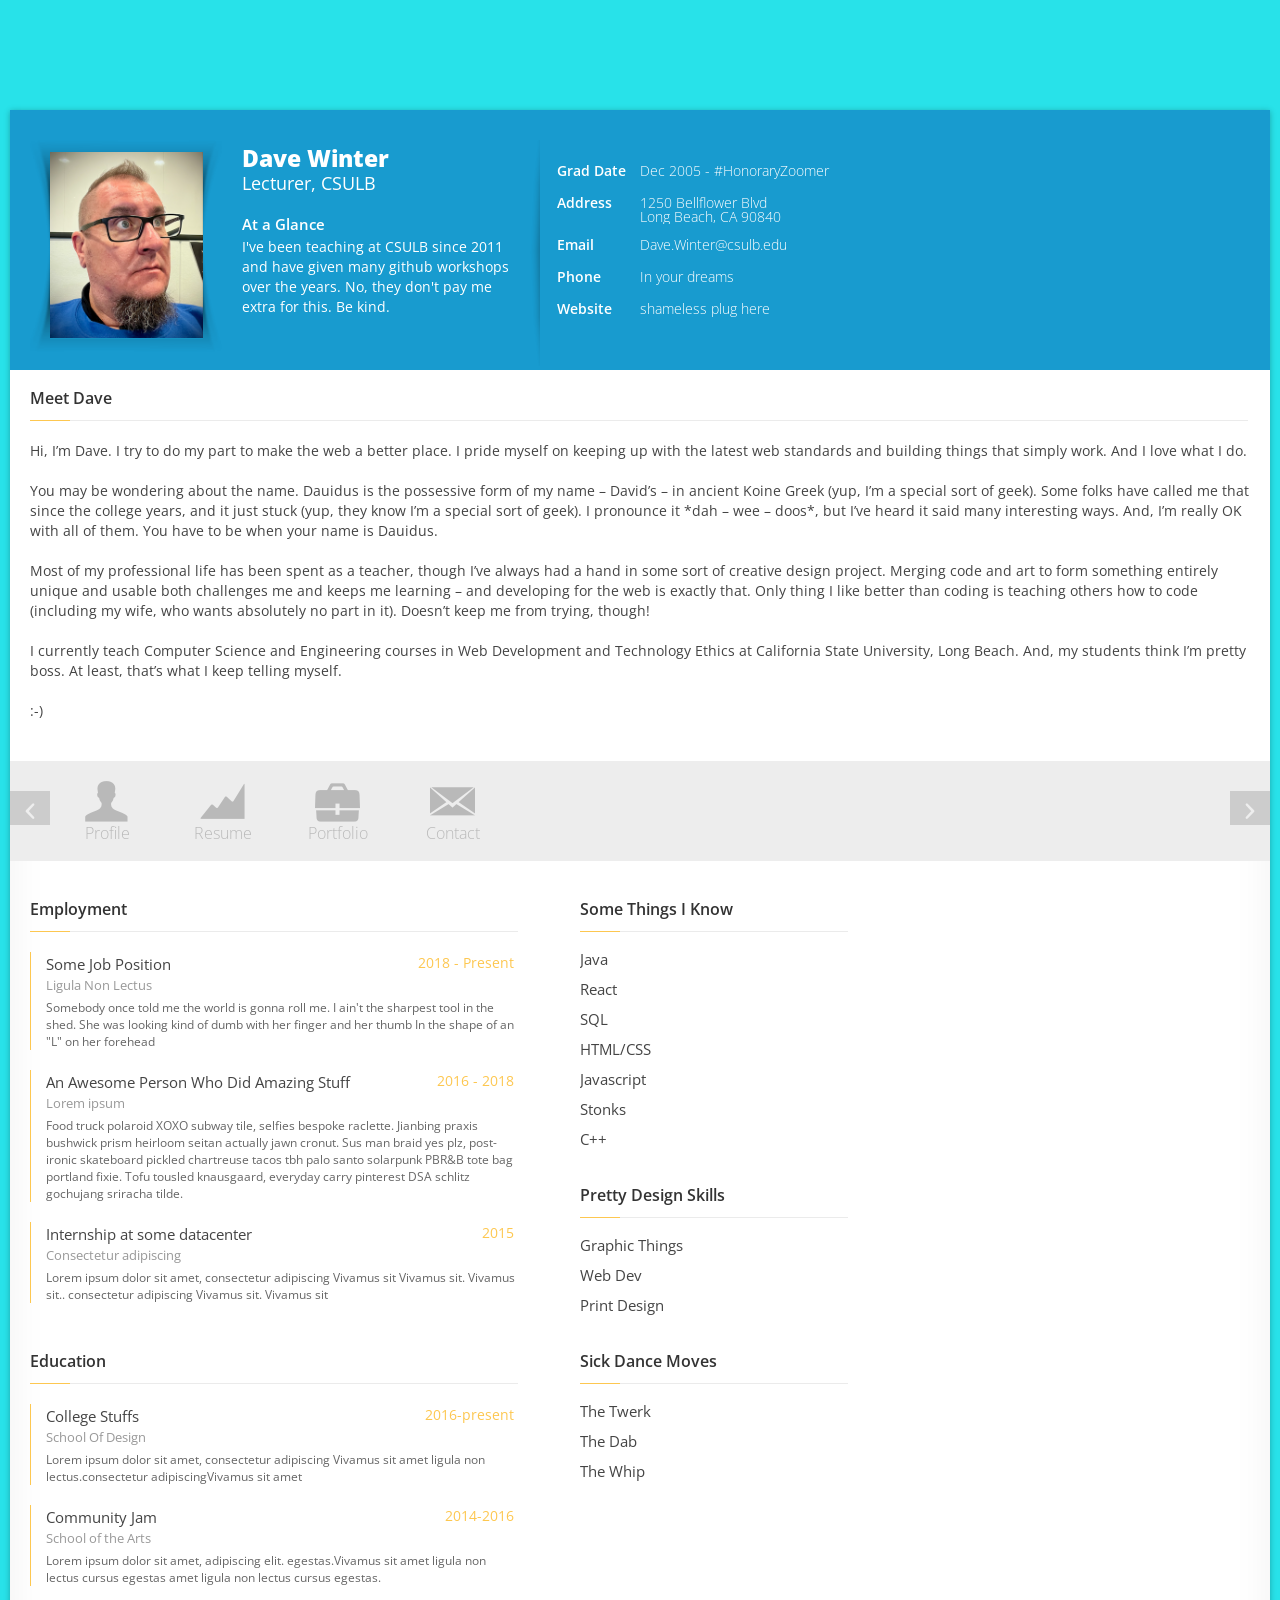
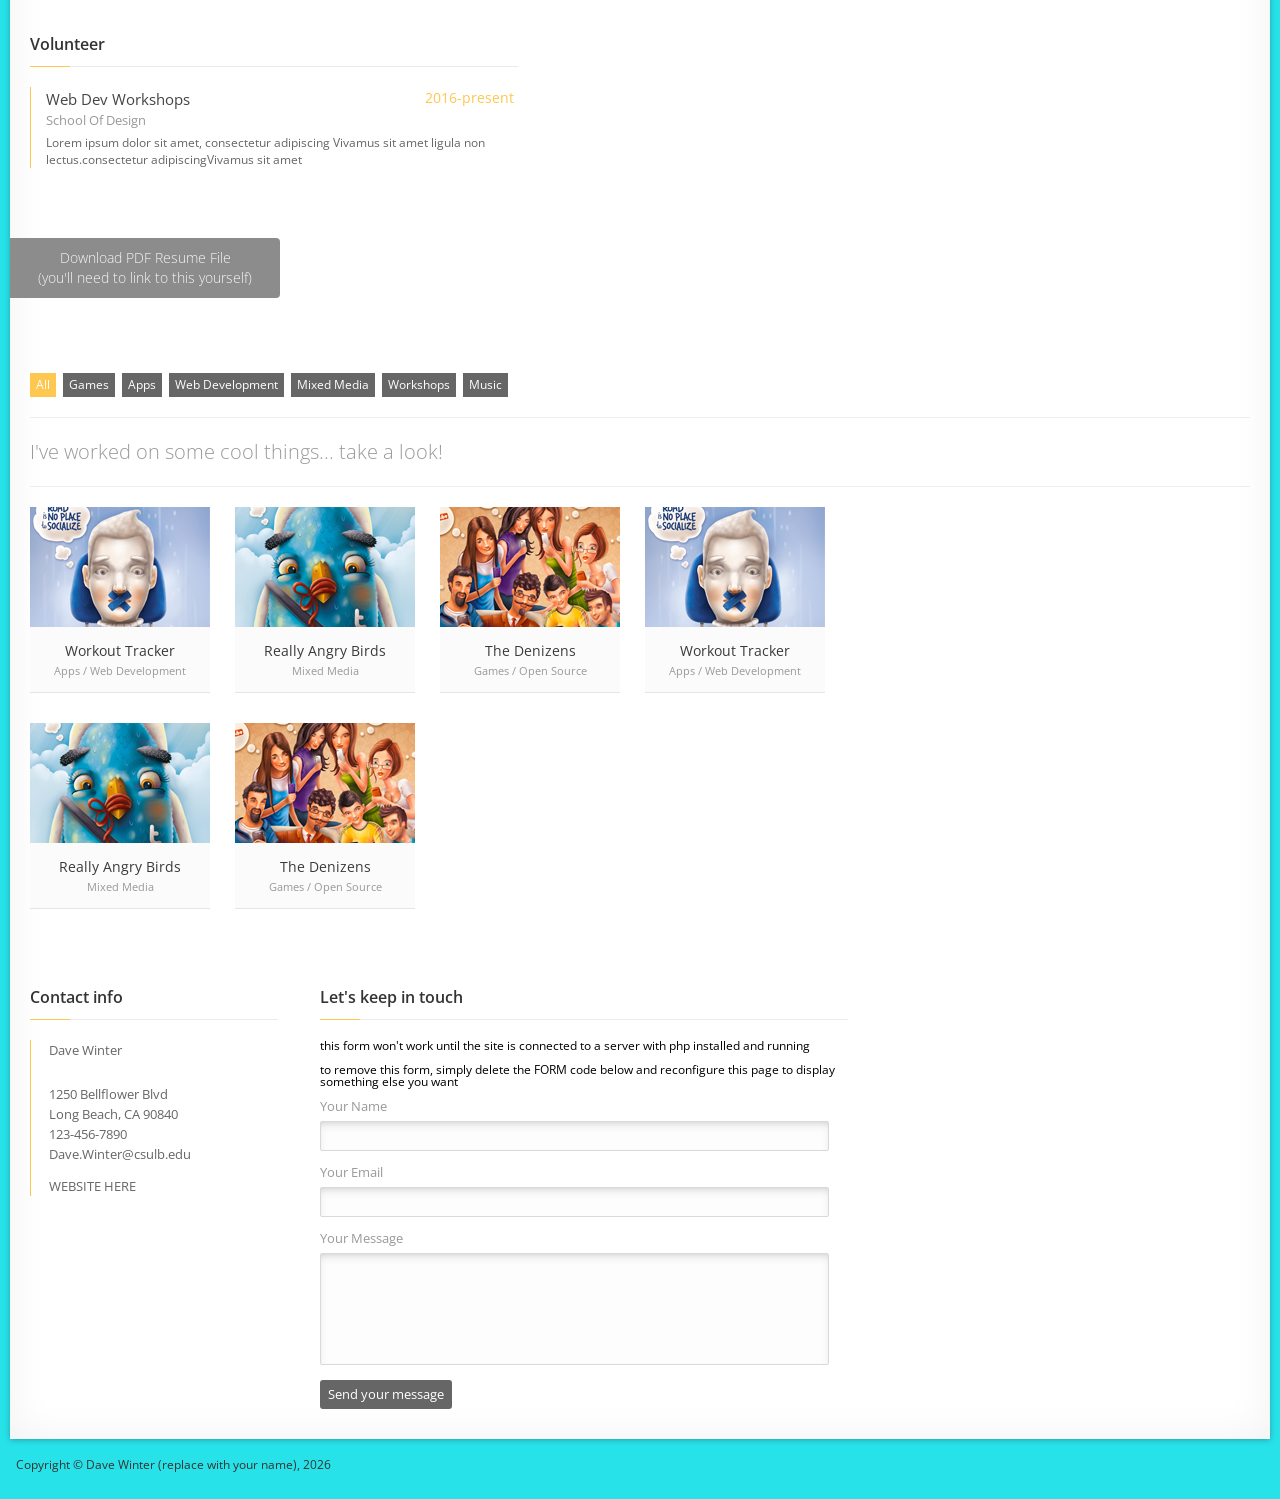
==== commit 1260aa71: "Updated Job description" ====
--- a/index.html
+++ b/index.html
@@ -55,7 +55,7 @@
                  	<!-- About section -->
                 	<div class="about">
                     	<div class="photo-inner">
-                            <img src="images/funnydog.jpg" height="186" width="153" /></li>
+                            <img src="images/photo.png" height="186" width="153" /></li>
                         </div>
                         <h1>Dave Winter</h1>
                         <h3>Lecturer, CSULB</h3>
@@ -120,7 +120,7 @@
                                 <div class="timelineUnit">
                                     <h4>Some Job Position<span class="timelineDate">2018 - Present</span></h4>
                                     <h5>Ligula Non Lectus</h5>
-                                    <p>Lorem ipsum dolor sit amet, consectetur adipiscingVivamus sit amet ligula non lectus cursus egestas. Cras erat lorem, fringilla quis sagittis in, sagittis inNam leo tortor Nam leo tortor Vivamus.</p>
+                                    <p>Somebody once told me the world is gonna roll me. I ain't the sharpest tool in the shed. She was looking kind of dumb with her finger and her thumb In the shape of an "L" on her forehead</p>
                                 </div>
                             </li>
                             <li>
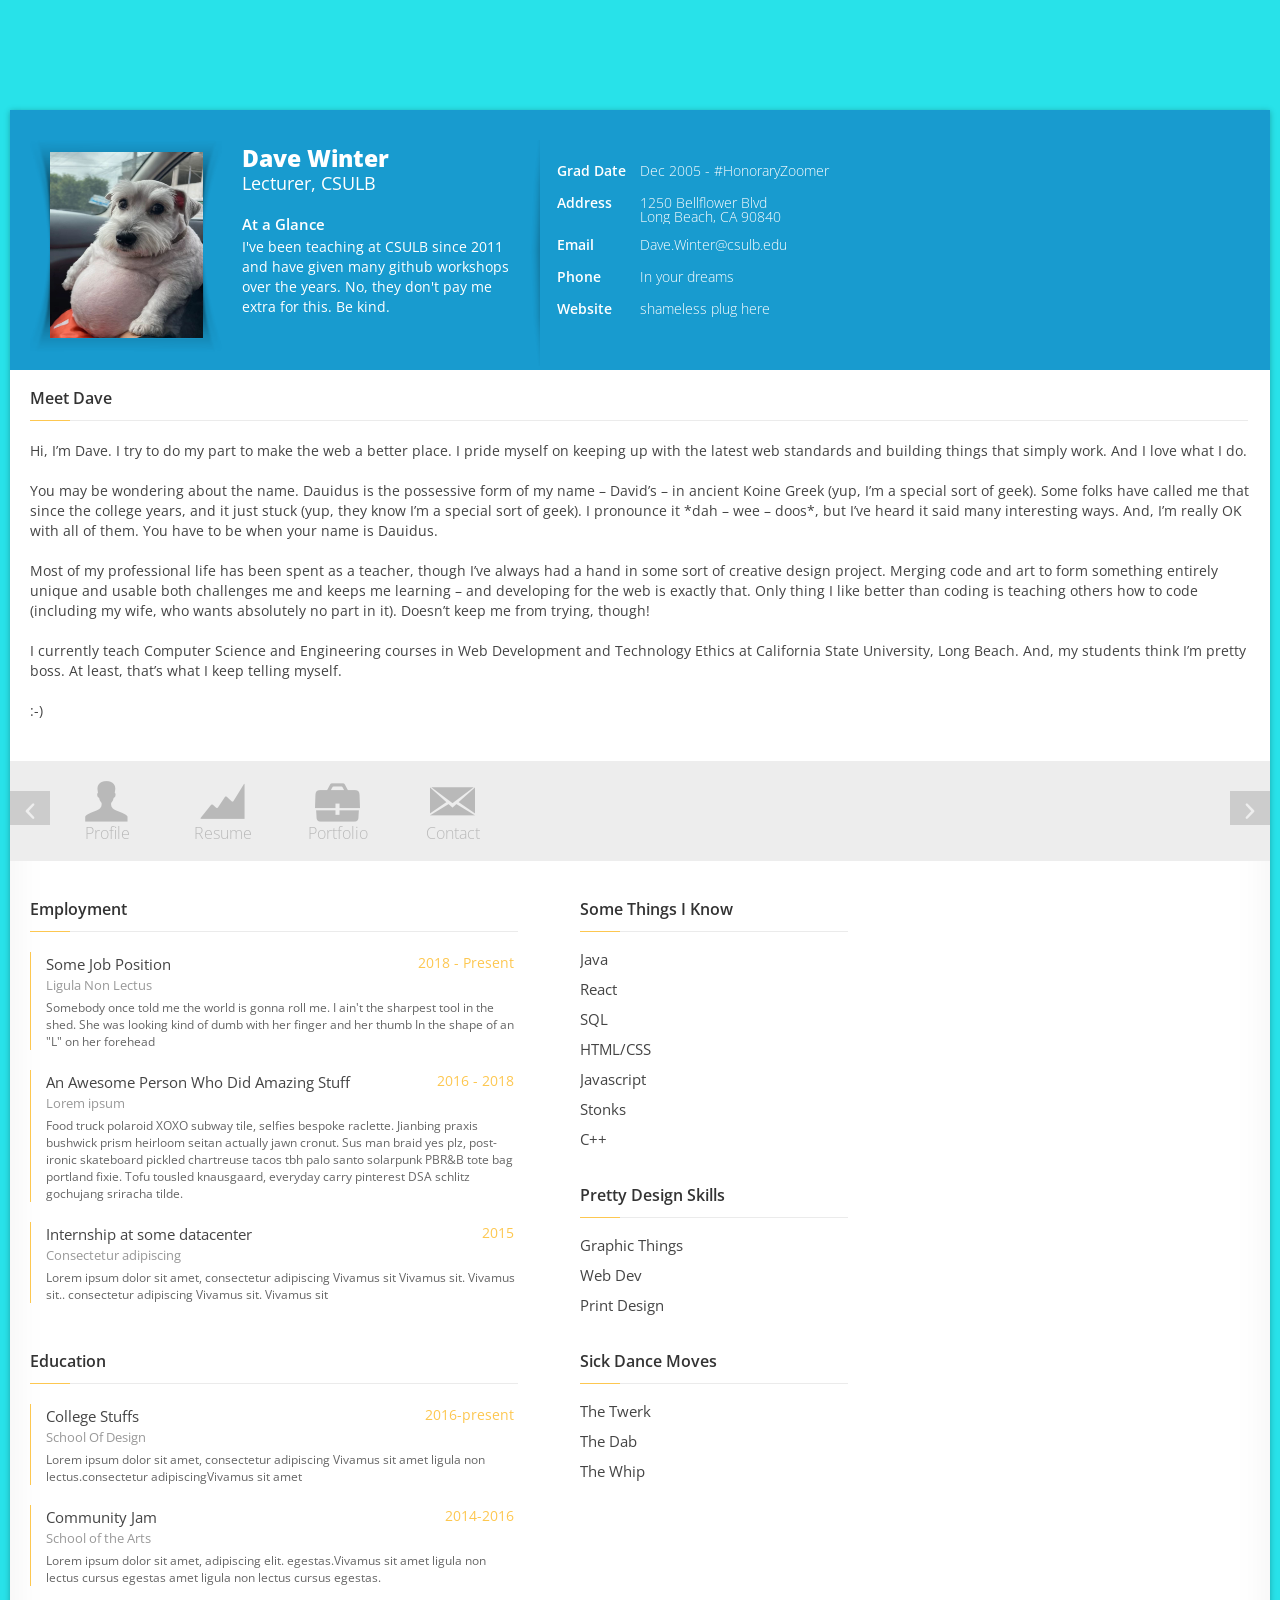
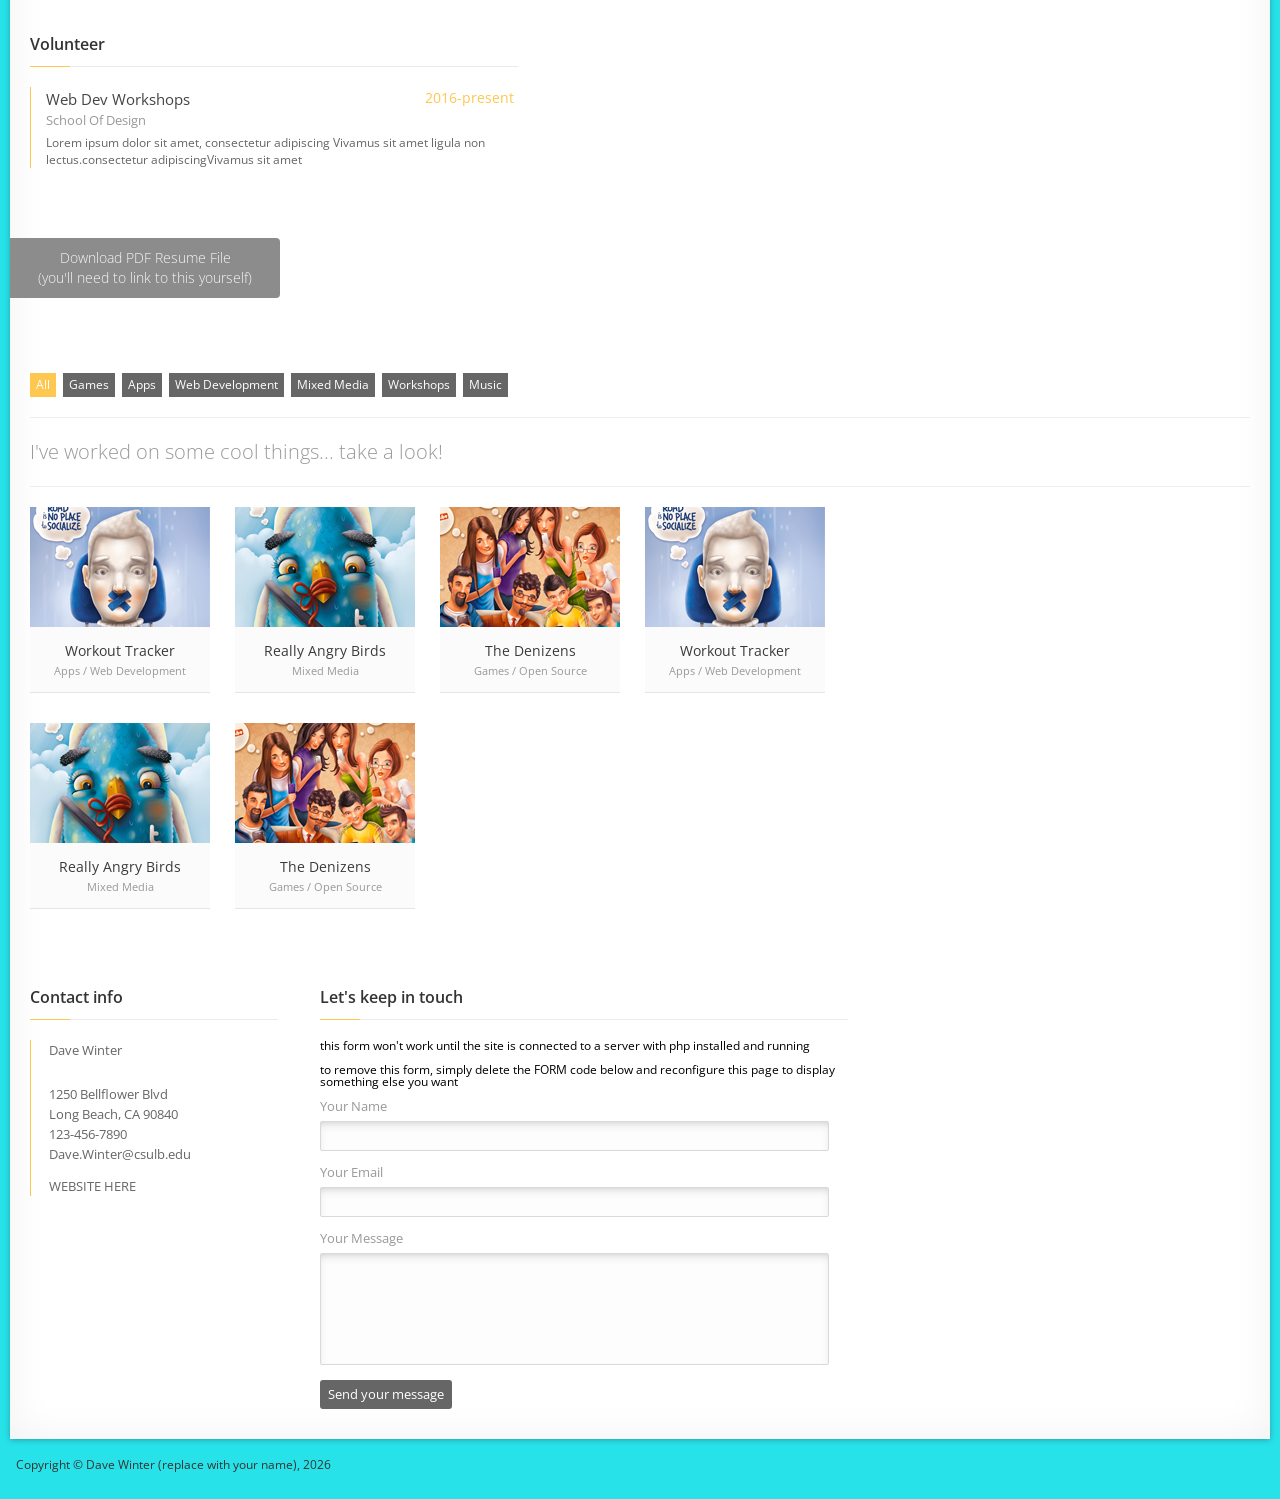
==== commit 4dcc48d5: "Merge branch 'main' of https://github.com/dauidus/github-workshop-4" ====
--- a/index.html
+++ b/index.html
@@ -55,7 +55,7 @@
                  	<!-- About section -->
                 	<div class="about">
                     	<div class="photo-inner">
-                            <img src="images/photo.png" height="186" width="153" /></li>
+                            <img src="images/funnydog.jpg" height="186" width="153" /></li>
                         </div>
                         <h1>Dave Winter</h1>
                         <h3>Lecturer, CSULB</h3>
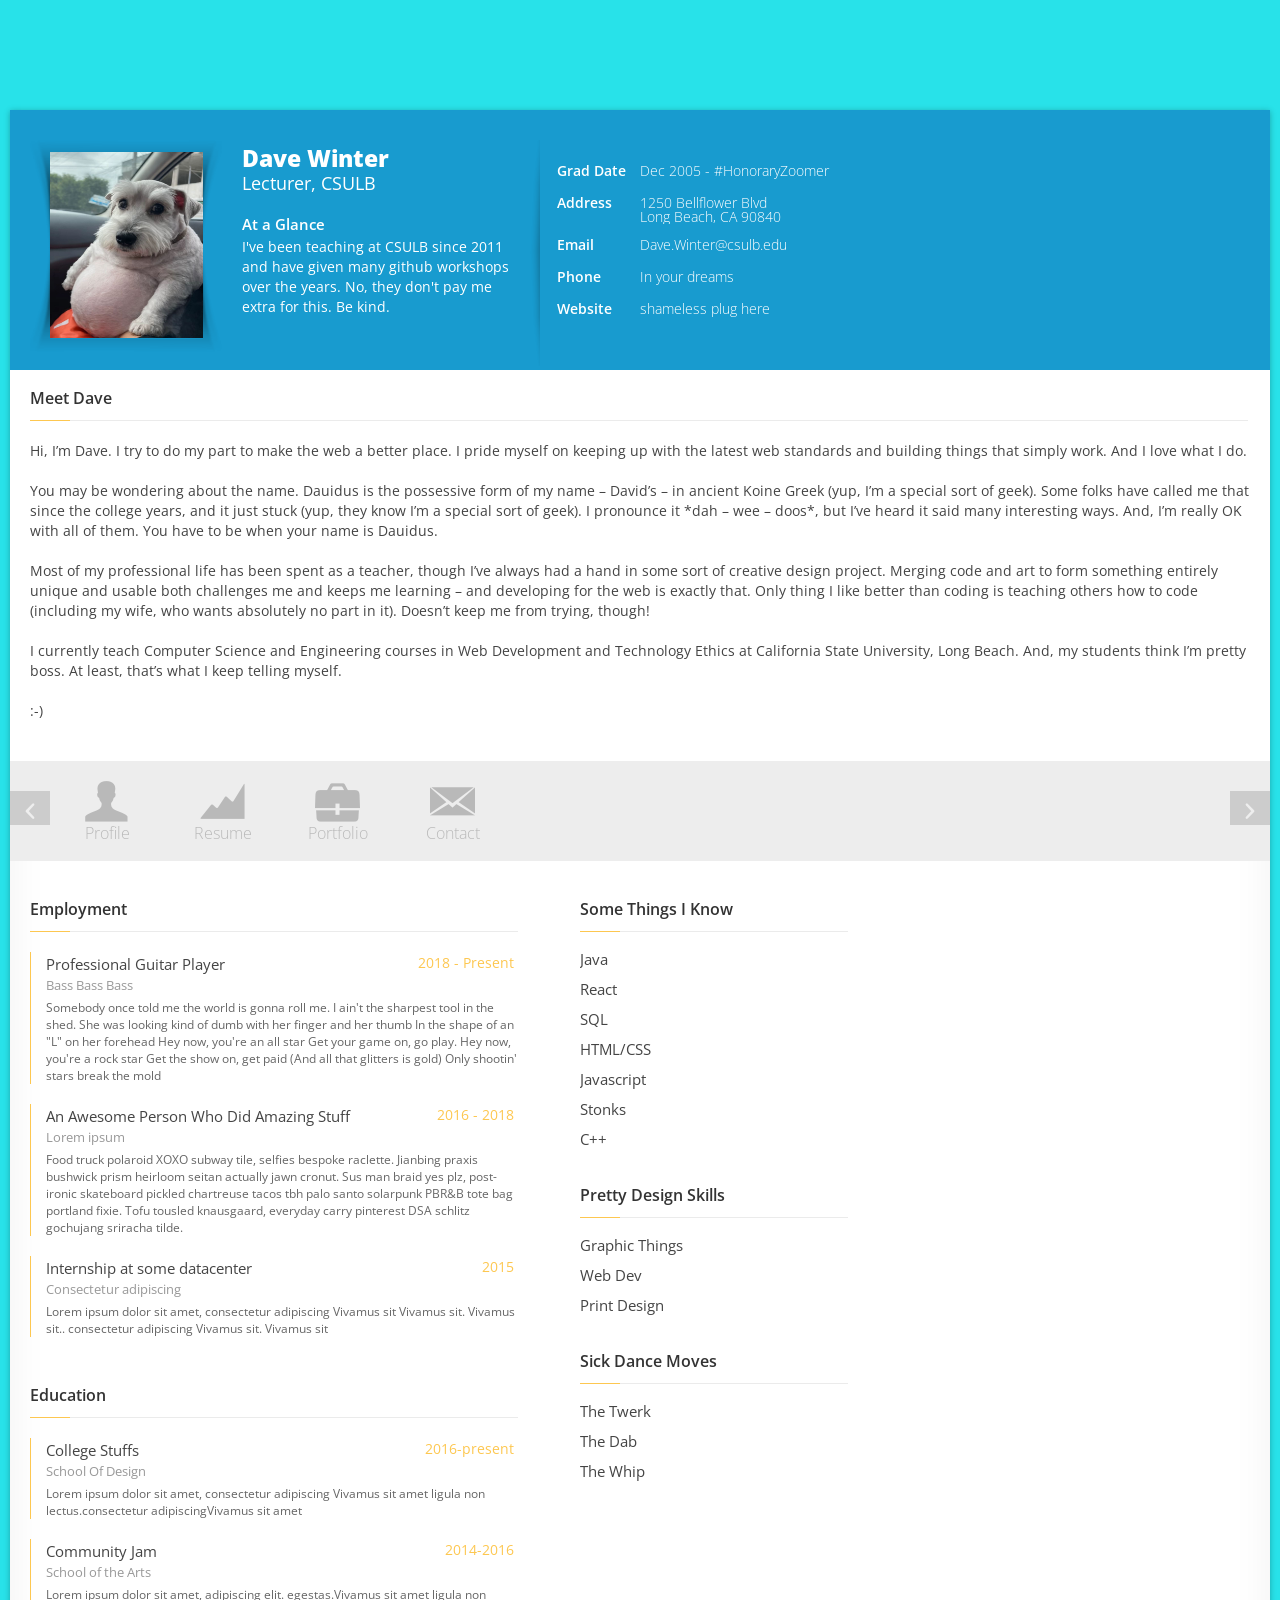
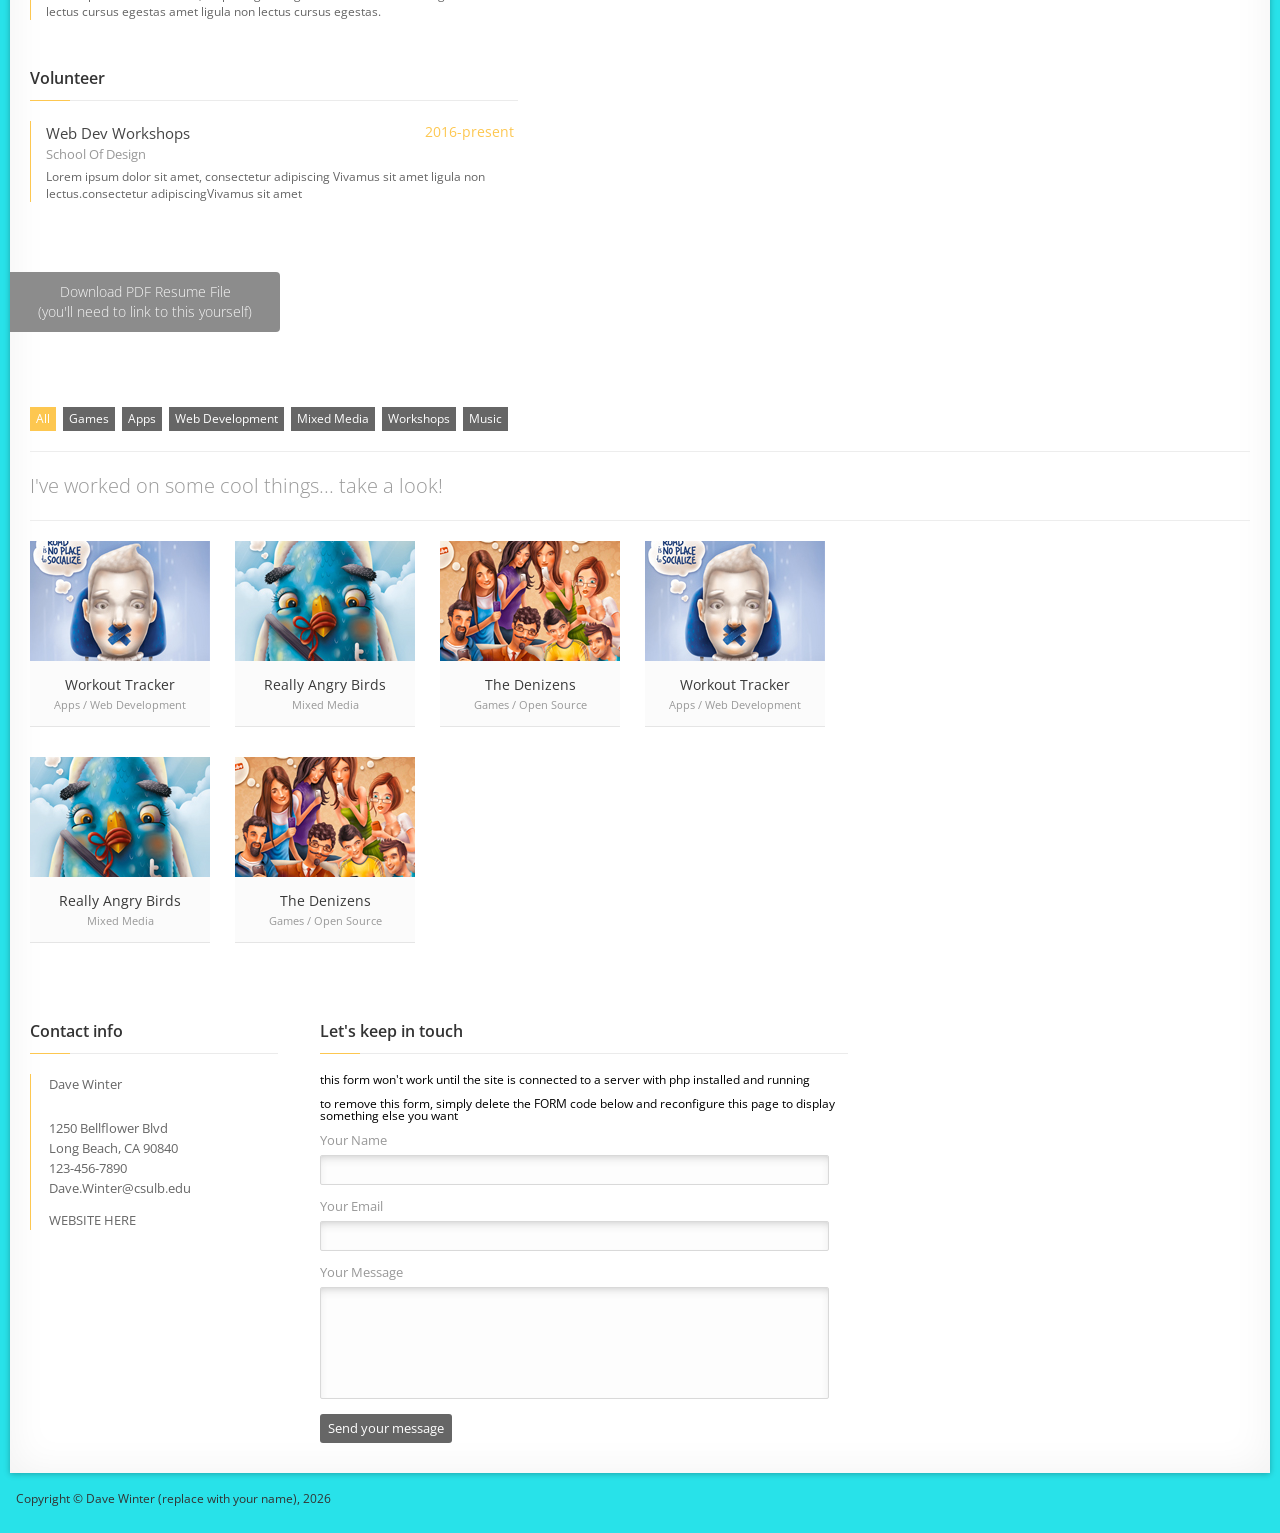
==== commit b3cbe2af: "Added more description to job title and description" ====
--- a/index.html
+++ b/index.html
@@ -118,9 +118,9 @@
                             <li>
                                                    
                                 <div class="timelineUnit">
-                                    <h4>Some Job Position<span class="timelineDate">2018 - Present</span></h4>
-                                    <h5>Ligula Non Lectus</h5>
-                                    <p>Somebody once told me the world is gonna roll me. I ain't the sharpest tool in the shed. She was looking kind of dumb with her finger and her thumb In the shape of an "L" on her forehead</p>
+                                    <h4>Professional Guitar Player<span class="timelineDate">2018 - Present</span></h4>
+                                    <h5>Bass Bass Bass</h5>
+                                    <p>Somebody once told me the world is gonna roll me. I ain't the sharpest tool in the shed. She was looking kind of dumb with her finger and her thumb In the shape of an "L" on her forehead Hey now, you're an all star Get your game on, go play. Hey now, you're a rock star Get the show on, get paid (And all that glitters is gold) Only shootin' stars break the mold</p>
                                 </div>
                             </li>
                             <li>
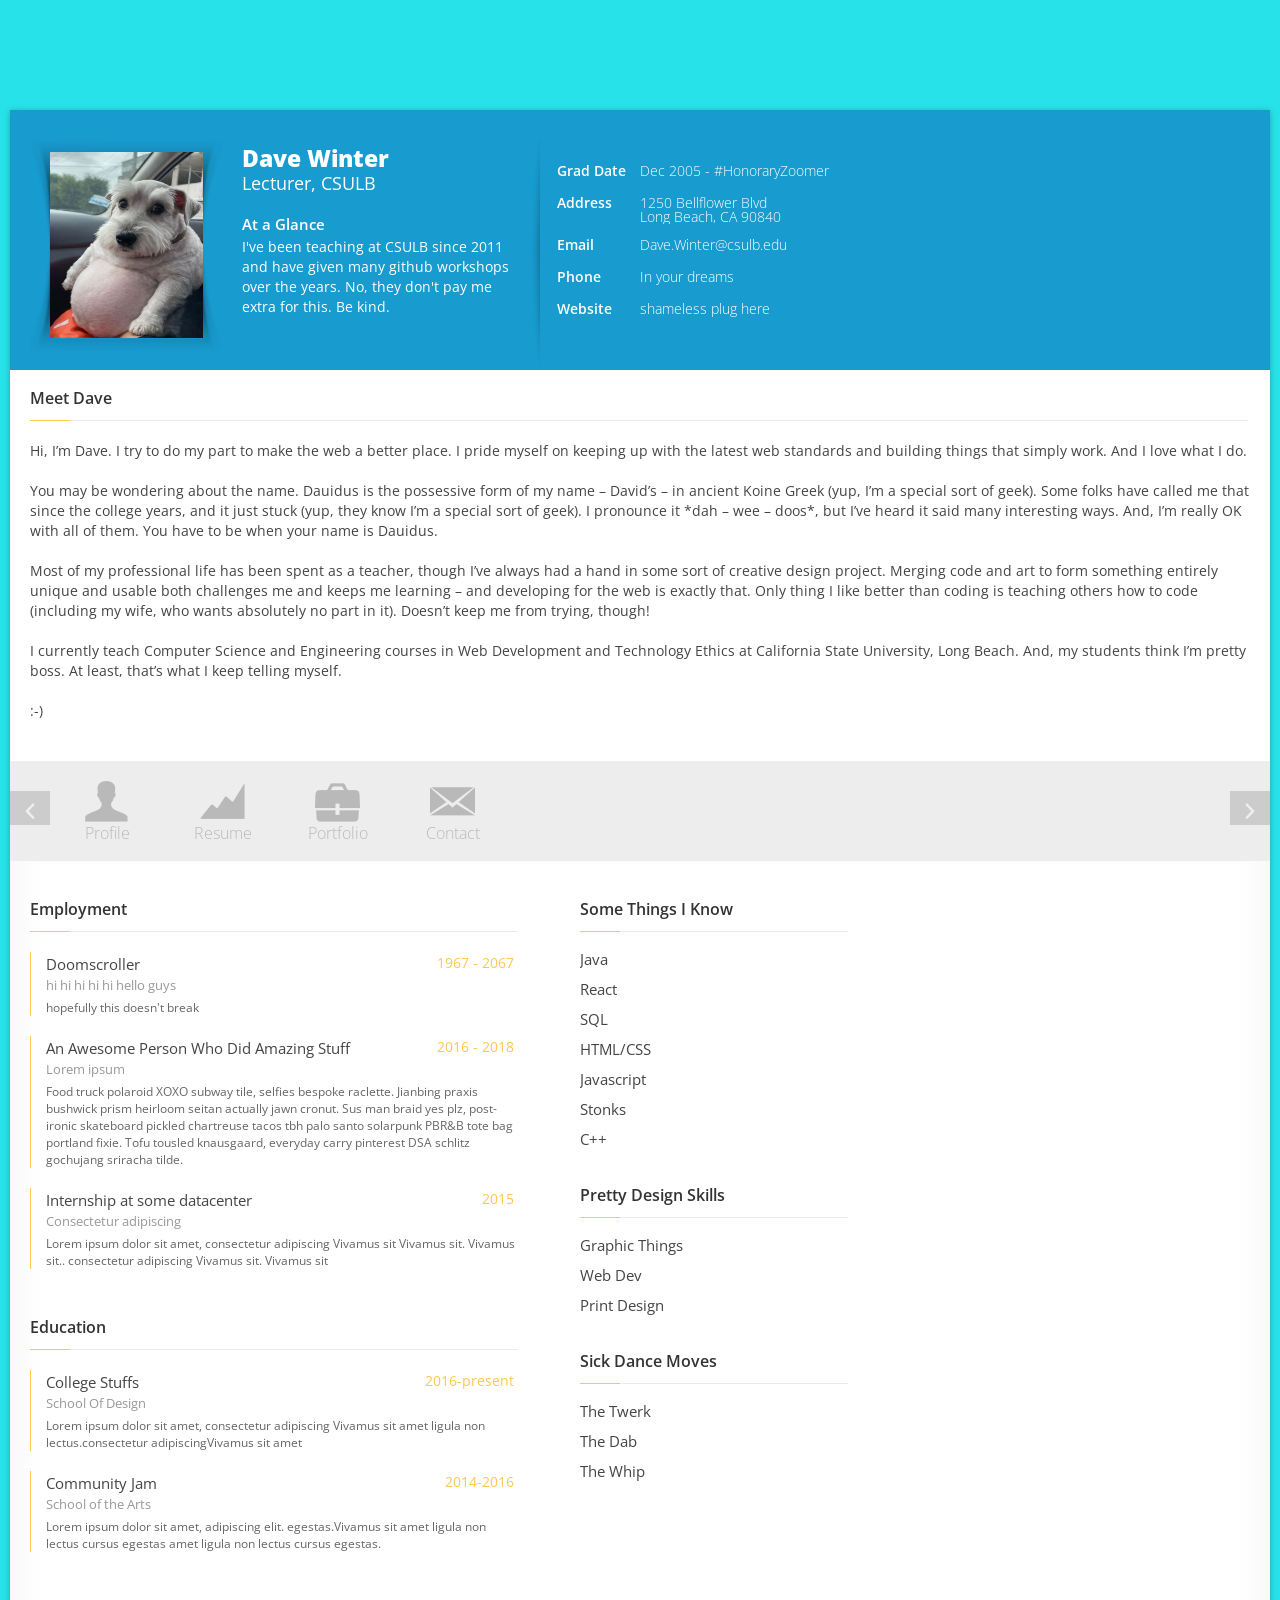
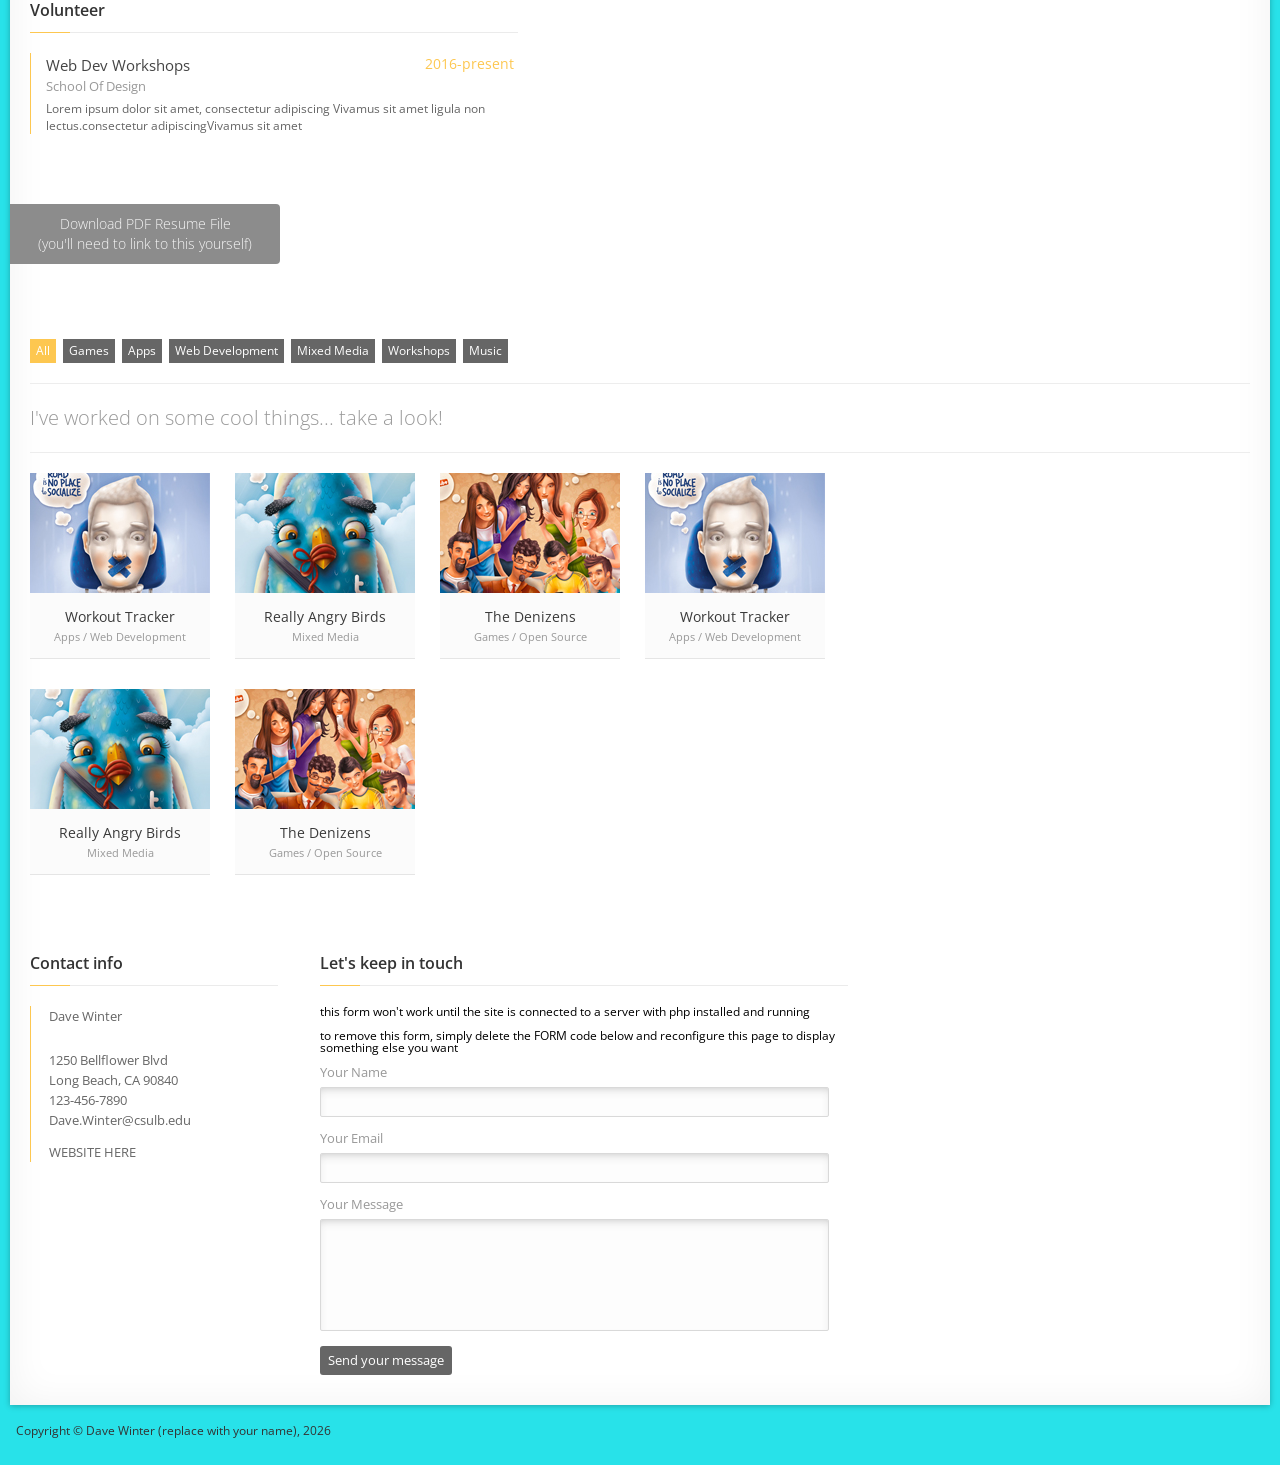
==== commit 14e186b3: "change 121-123" ====
--- a/index.html
+++ b/index.html
@@ -118,9 +118,9 @@
                             <li>
                                                    
                                 <div class="timelineUnit">
-                                    <h4>Professional Guitar Player<span class="timelineDate">2018 - Present</span></h4>
-                                    <h5>Bass Bass Bass</h5>
-                                    <p>Somebody once told me the world is gonna roll me. I ain't the sharpest tool in the shed. She was looking kind of dumb with her finger and her thumb In the shape of an "L" on her forehead Hey now, you're an all star Get your game on, go play. Hey now, you're a rock star Get the show on, get paid (And all that glitters is gold) Only shootin' stars break the mold</p>
+                                    <h4>Doomscroller<span class="timelineDate">1967 - 2067 </span></h4>
+                                    <h5>hi hi hi hi hi hello guys </h5>
+                                    <p>hopefully this doesn't break</p>
                                 </div>
                             </li>
                             <li>
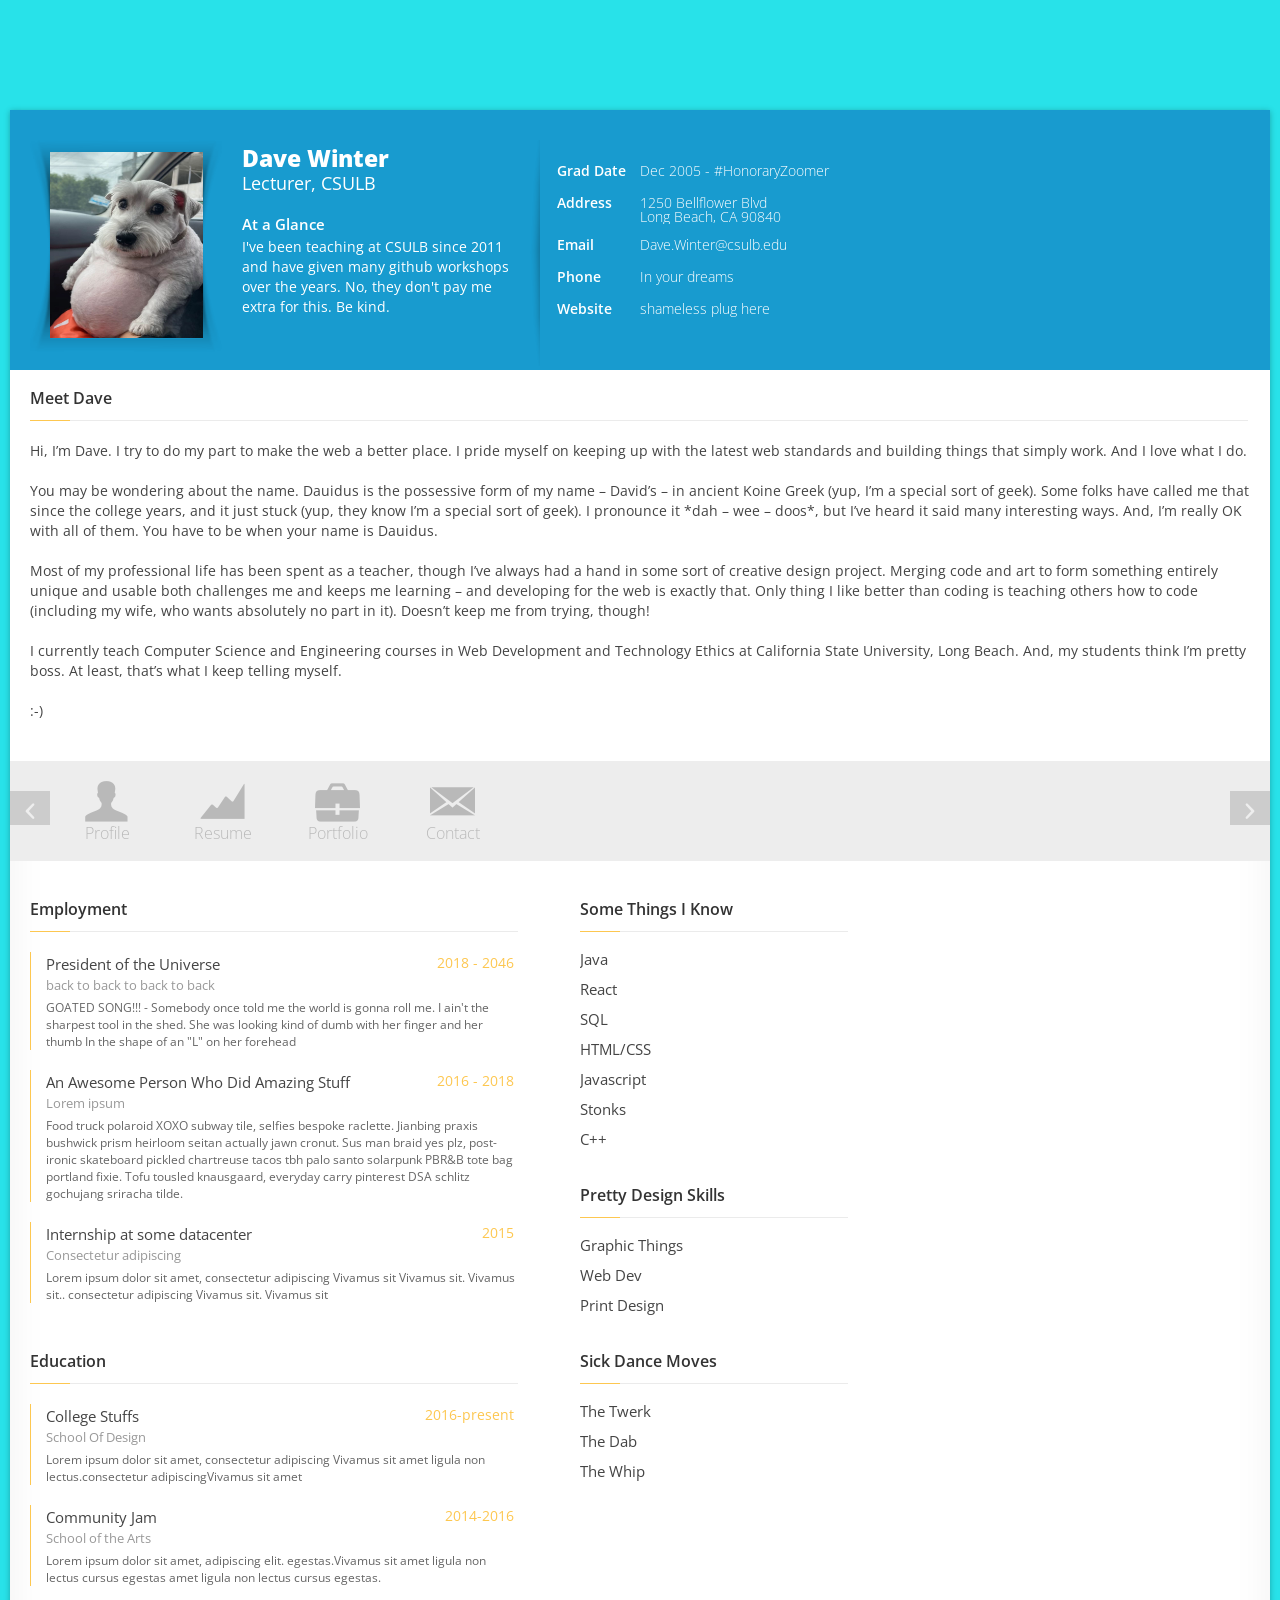
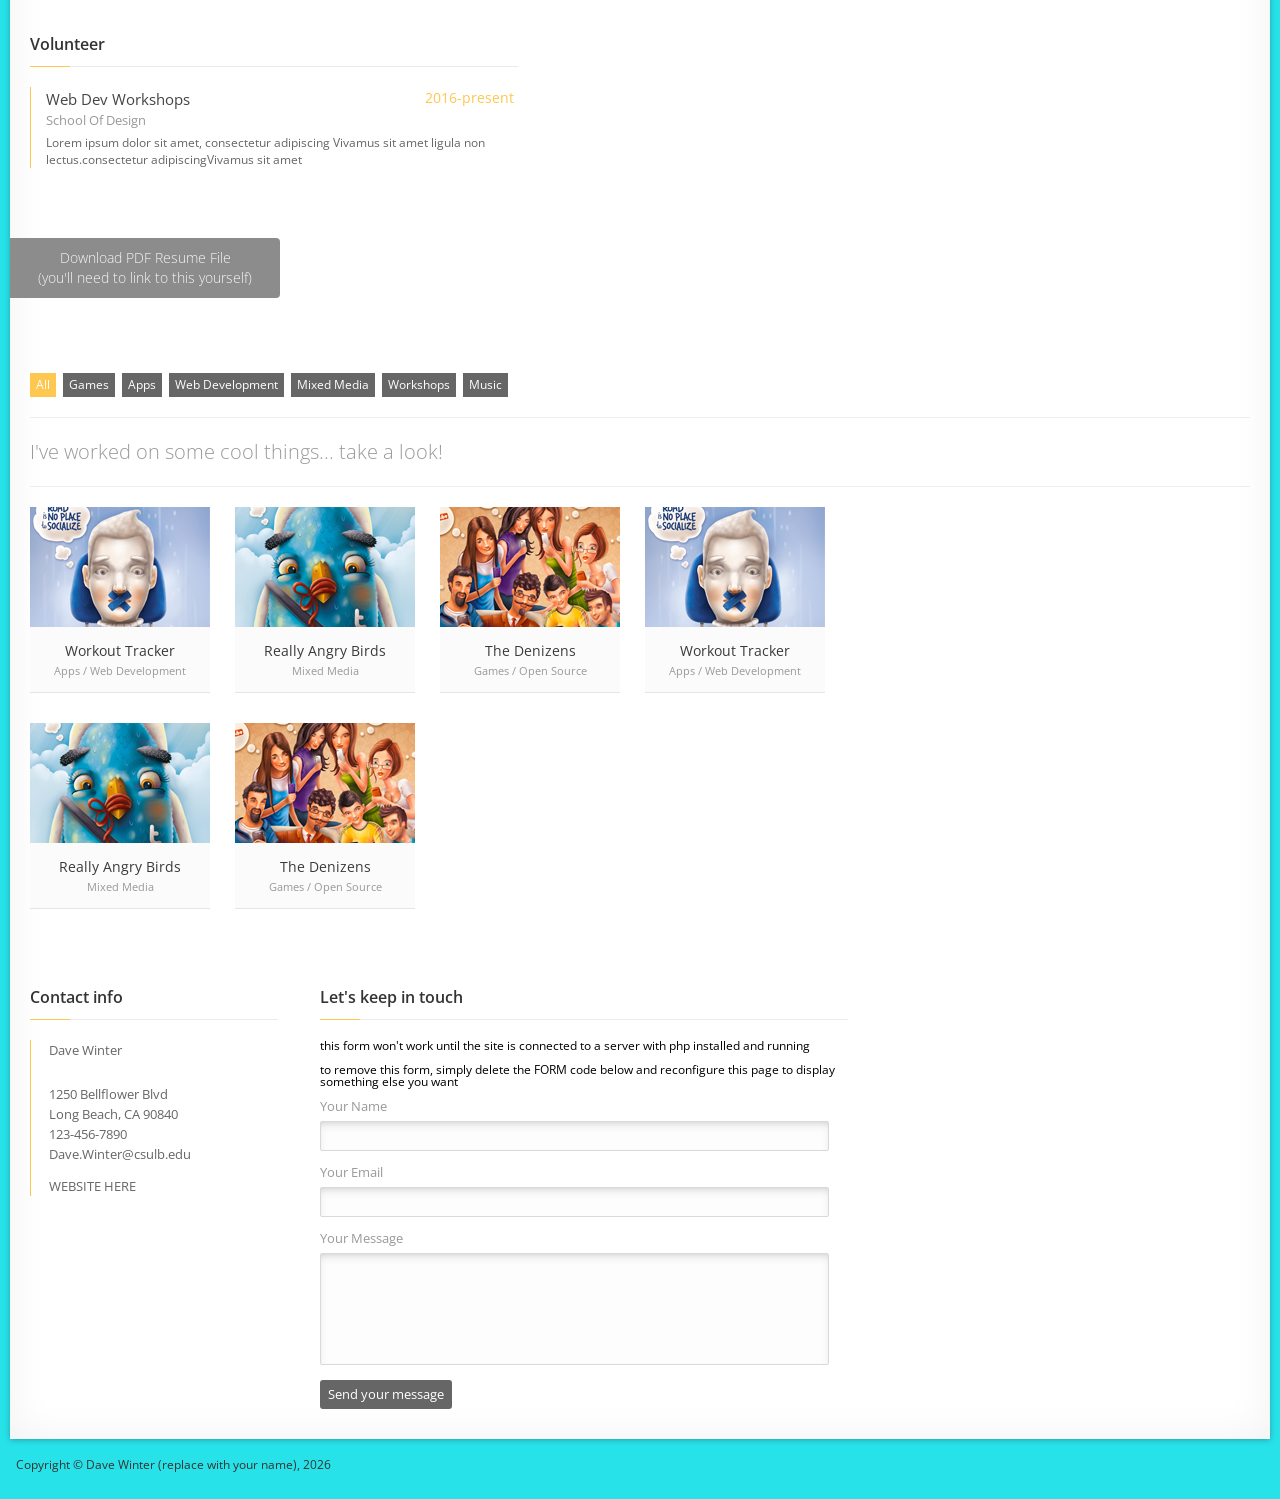
==== commit 67d25962: "updated first job name and description" ====
--- a/index.html
+++ b/index.html
@@ -118,9 +118,9 @@
                             <li>
                                                    
                                 <div class="timelineUnit">
-                                    <h4>Doomscroller<span class="timelineDate">1967 - 2067 </span></h4>
-                                    <h5>hi hi hi hi hi hello guys </h5>
-                                    <p>hopefully this doesn't break</p>
+                                    <h4>President of the Universe<span class="timelineDate">2018 - 2046</span></h4>
+                                    <h5>back to back to back to back</h5>
+                                    <p>GOATED SONG!!! - Somebody once told me the world is gonna roll me. I ain't the sharpest tool in the shed. She was looking kind of dumb with her finger and her thumb In the shape of an "L" on her forehead</p>
                                 </div>
                             </li>
                             <li>
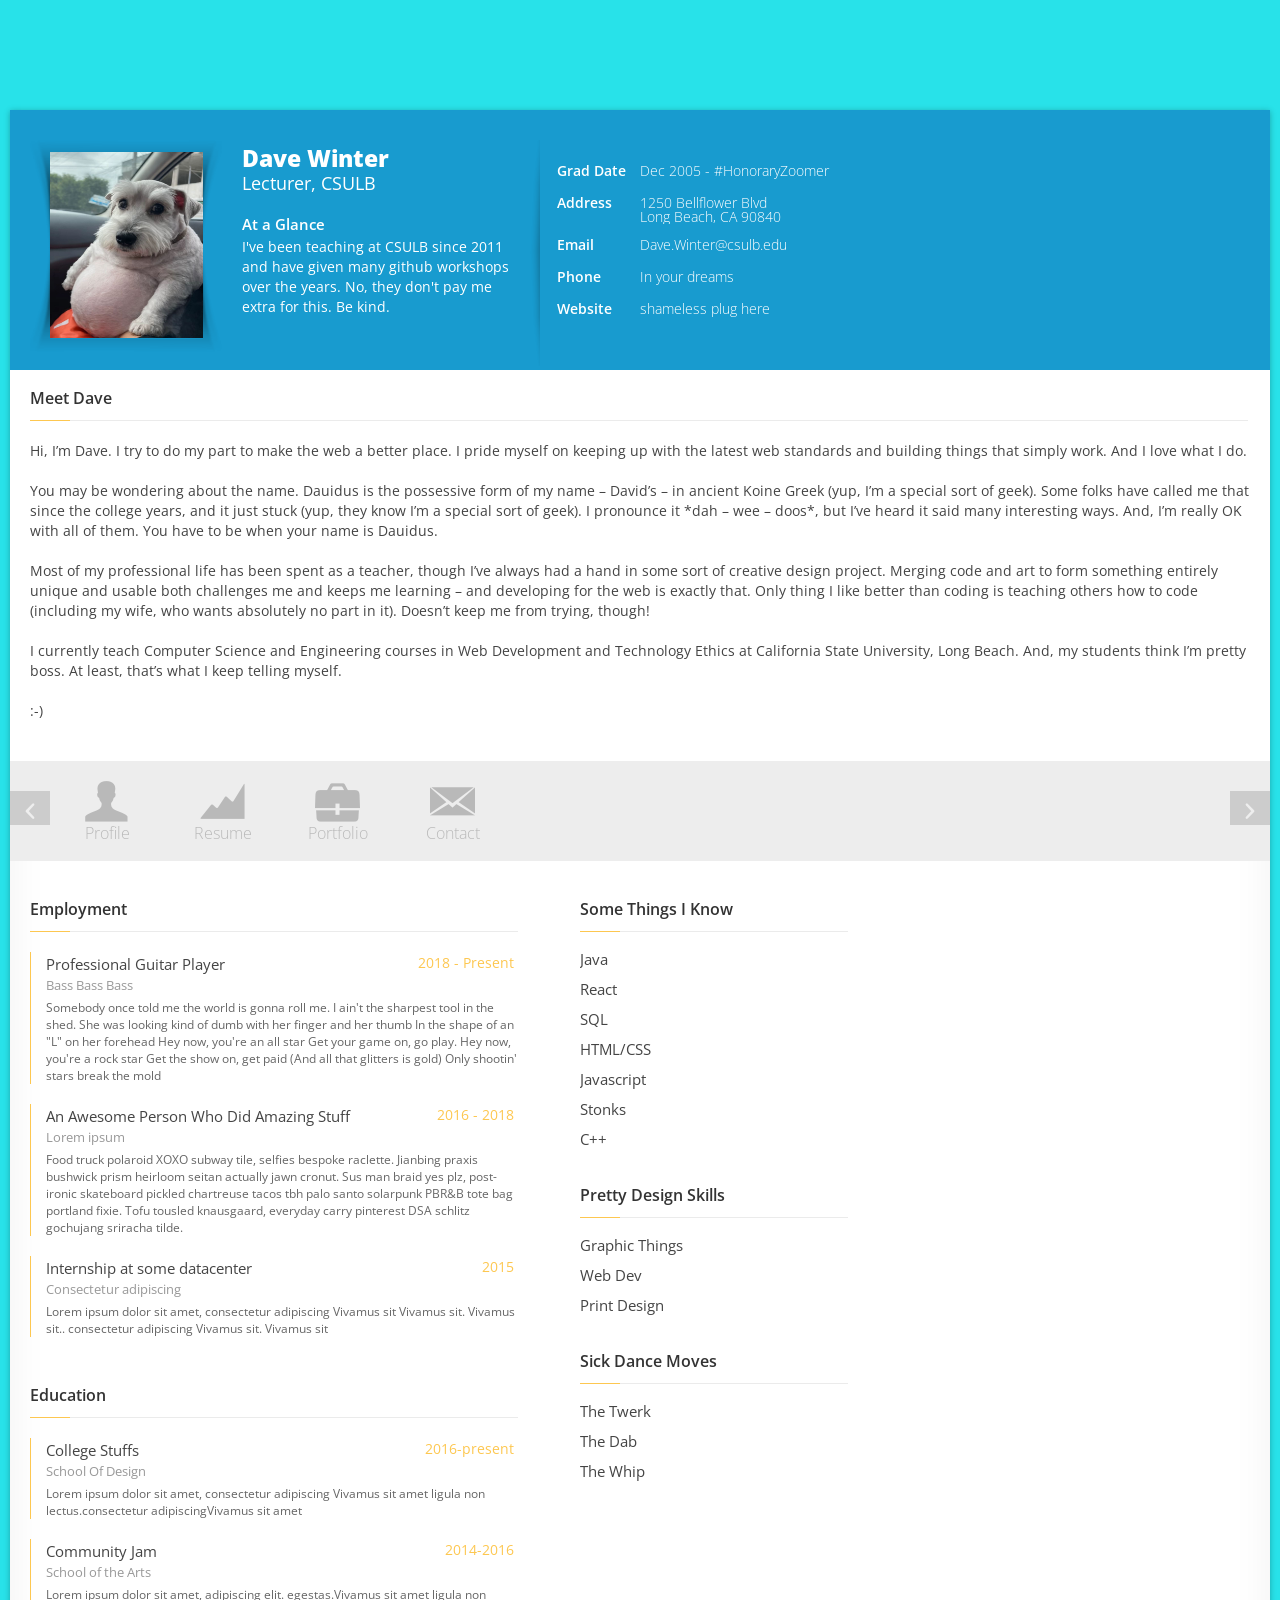
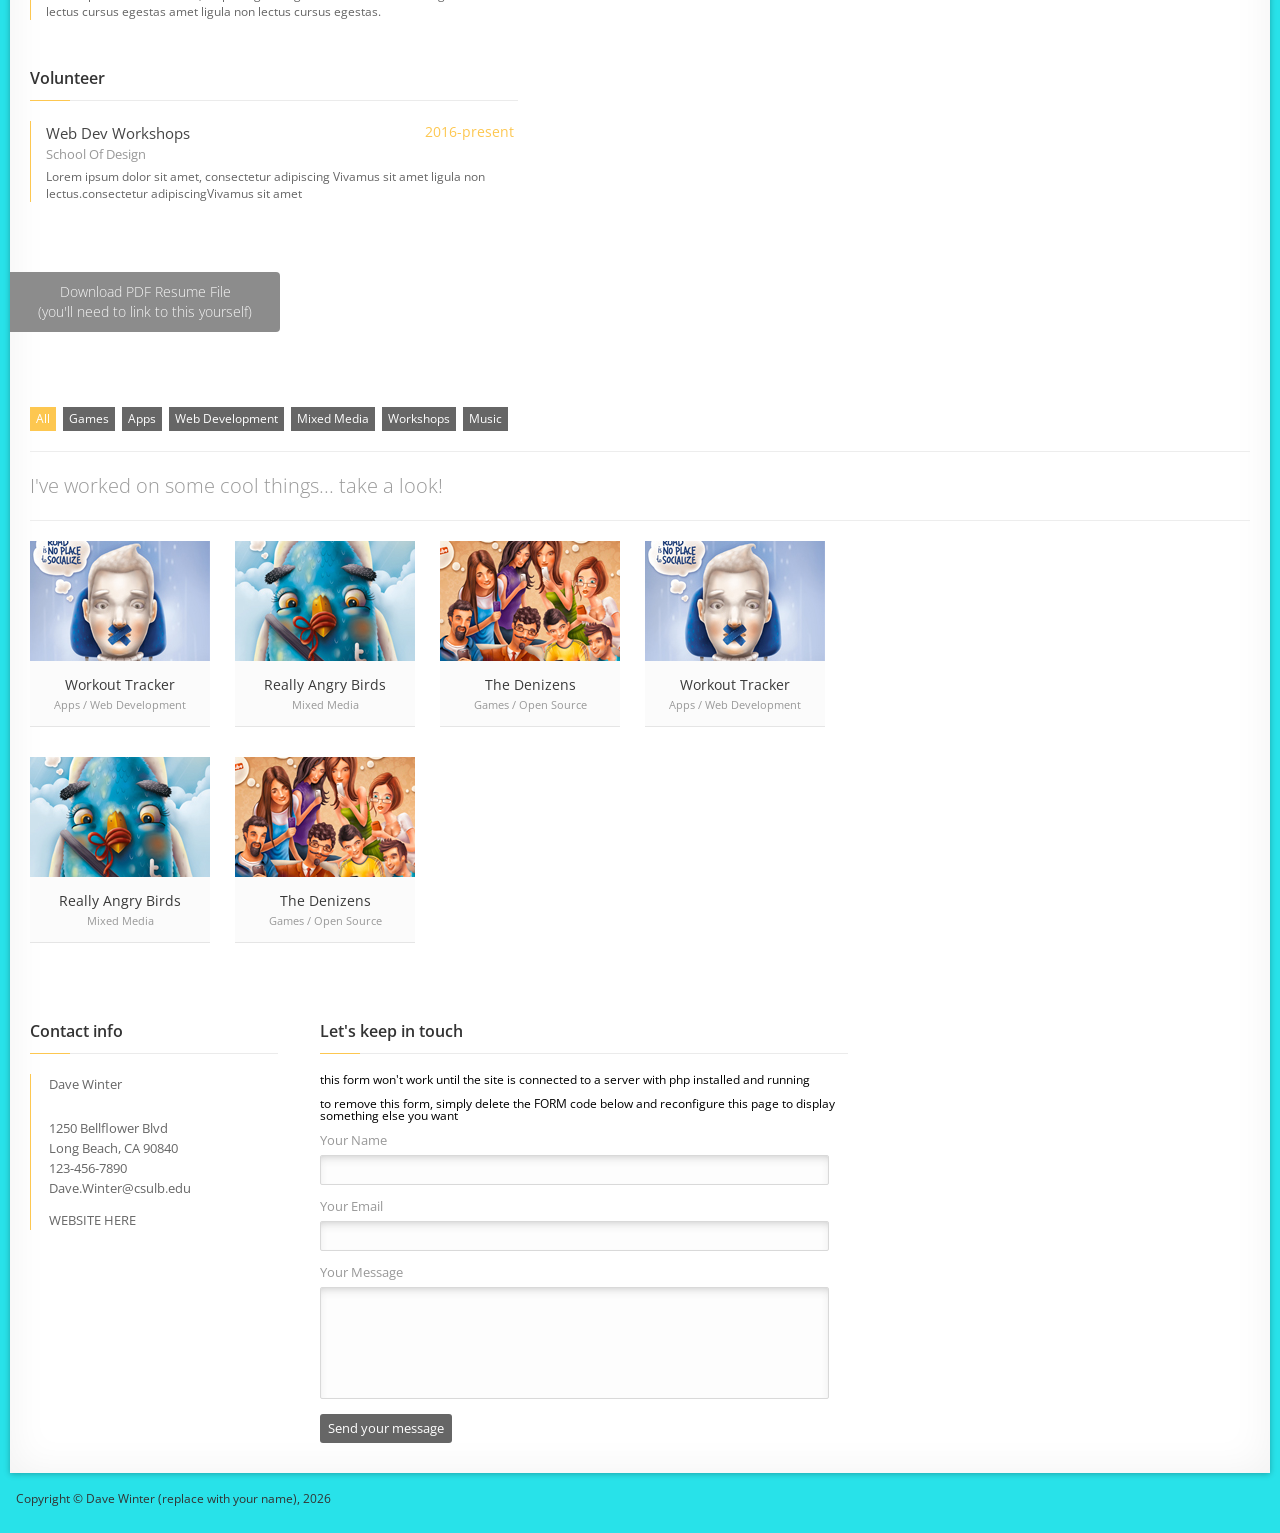
==== commit e6dba495: "Merge branch 'main' of https://github.com/dauidus/github-workshop-4" ====
--- a/index.html
+++ b/index.html
@@ -118,9 +118,9 @@
                             <li>
                                                    
                                 <div class="timelineUnit">
-                                    <h4>President of the Universe<span class="timelineDate">2018 - 2046</span></h4>
-                                    <h5>back to back to back to back</h5>
-                                    <p>GOATED SONG!!! - Somebody once told me the world is gonna roll me. I ain't the sharpest tool in the shed. She was looking kind of dumb with her finger and her thumb In the shape of an "L" on her forehead</p>
+                                    <h4>Professional Guitar Player<span class="timelineDate">2018 - Present</span></h4>
+                                    <h5>Bass Bass Bass</h5>
+                                    <p>Somebody once told me the world is gonna roll me. I ain't the sharpest tool in the shed. She was looking kind of dumb with her finger and her thumb In the shape of an "L" on her forehead Hey now, you're an all star Get your game on, go play. Hey now, you're a rock star Get the show on, get paid (And all that glitters is gold) Only shootin' stars break the mold</p>
                                 </div>
                             </li>
                             <li>
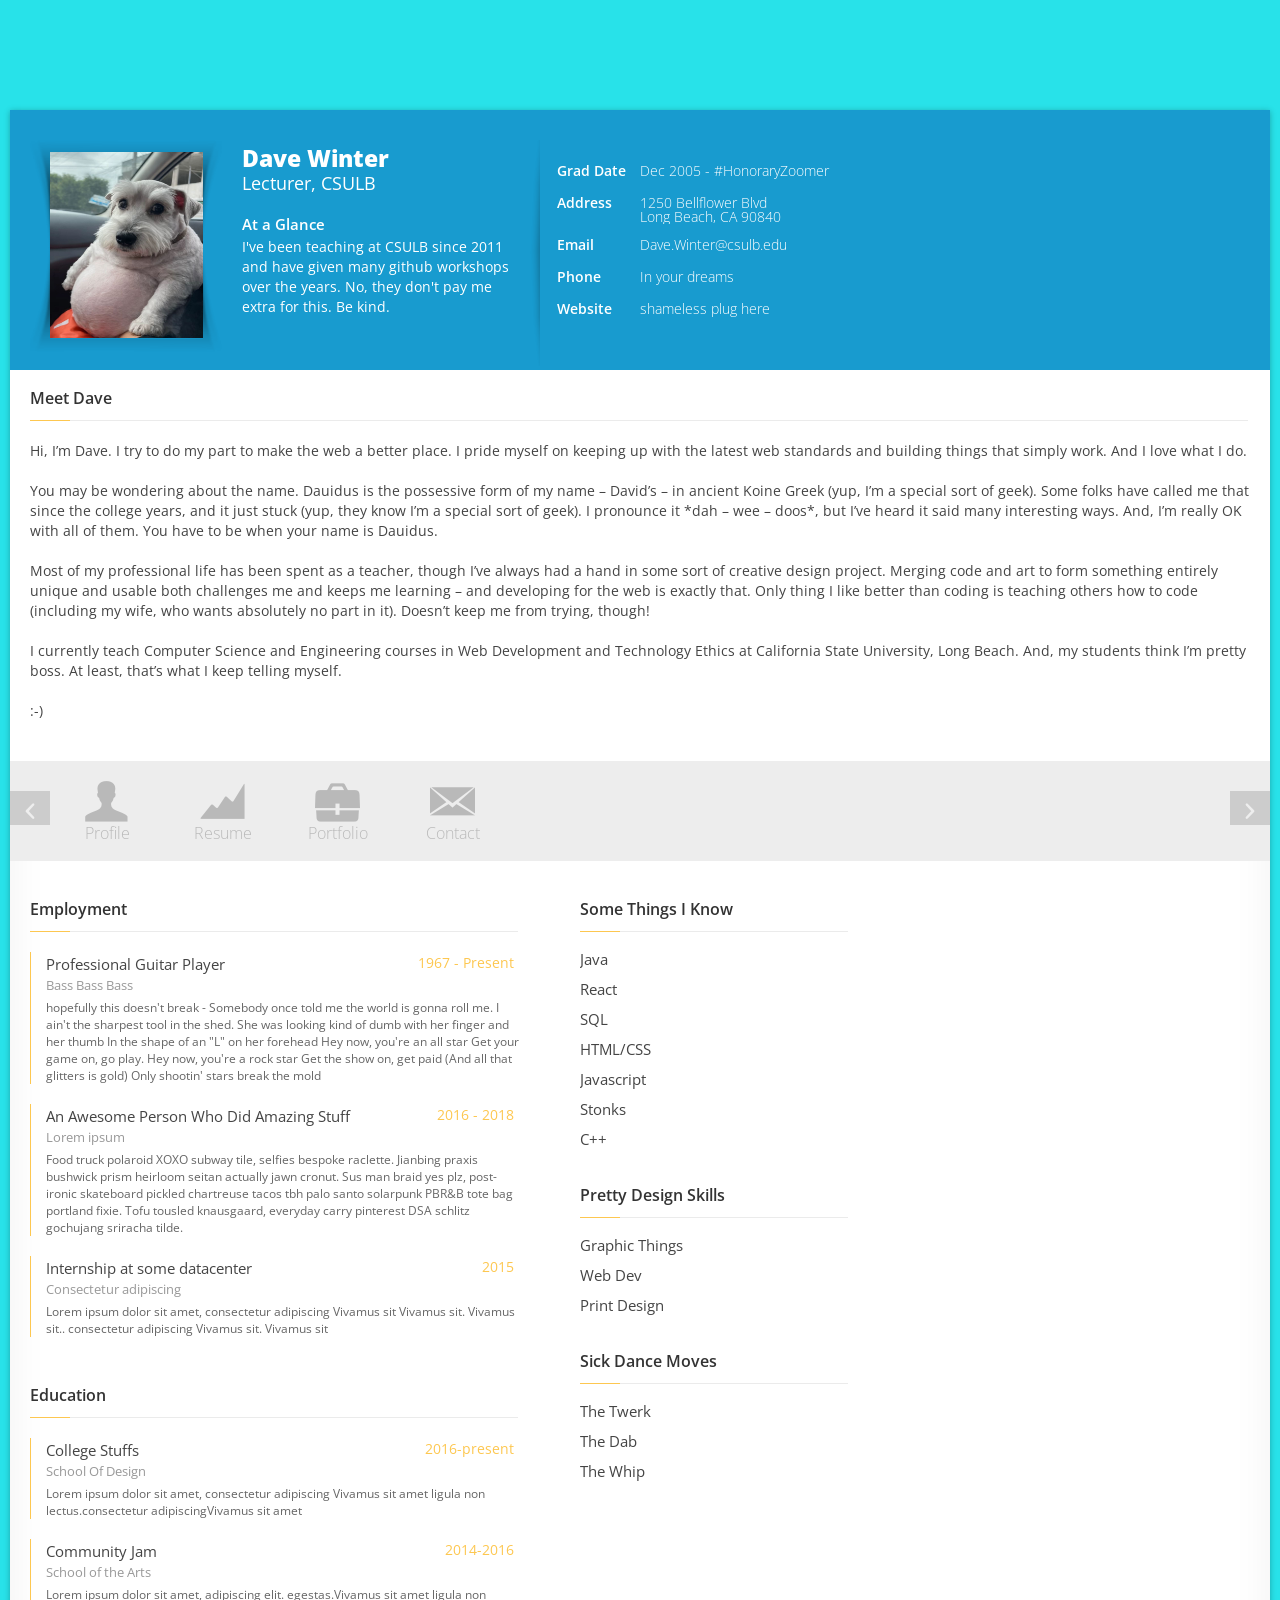
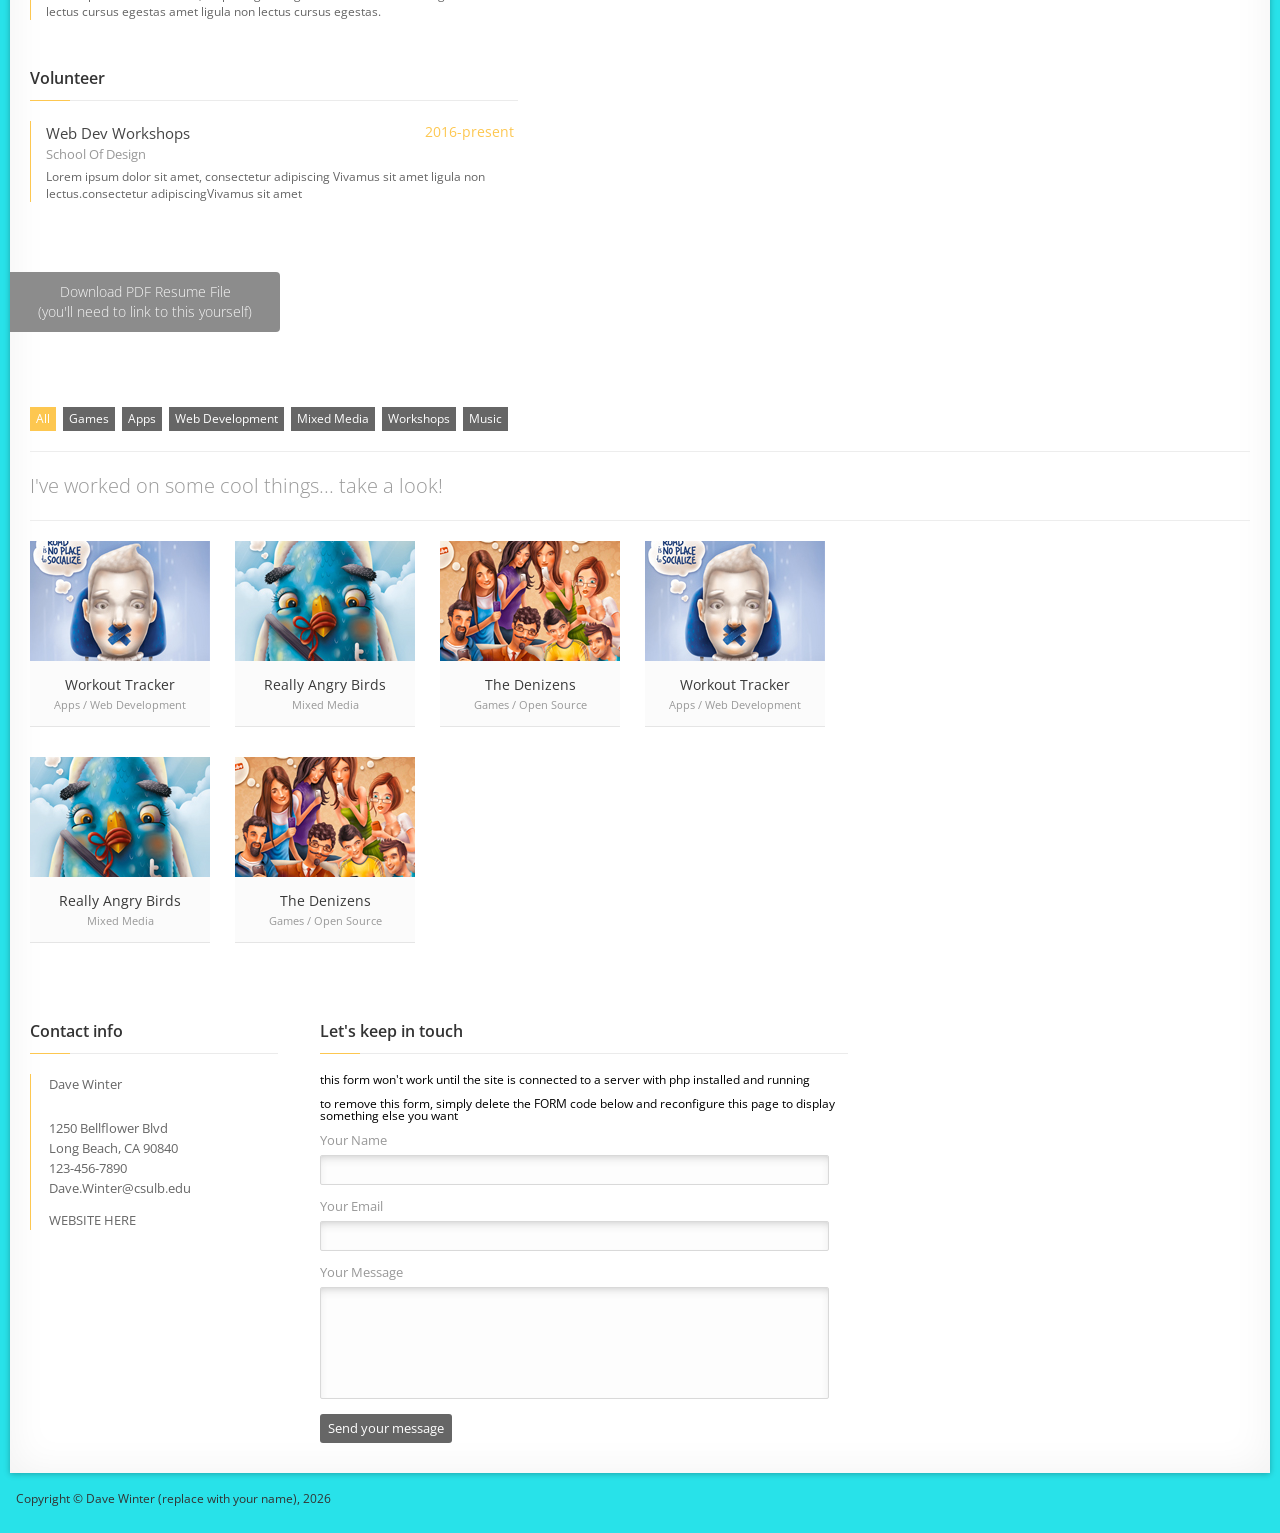
==== commit aca98815: "Merge branch 'main' of https://github.com/dauidus/github-workshop-4" ====
--- a/index.html
+++ b/index.html
@@ -118,9 +118,9 @@
                             <li>
                                                    
                                 <div class="timelineUnit">
-                                    <h4>Professional Guitar Player<span class="timelineDate">2018 - Present</span></h4>
+                                    <h4>Professional Guitar Player<span class="timelineDate">1967 - Present</span></h4>
                                     <h5>Bass Bass Bass</h5>
-                                    <p>Somebody once told me the world is gonna roll me. I ain't the sharpest tool in the shed. She was looking kind of dumb with her finger and her thumb In the shape of an "L" on her forehead Hey now, you're an all star Get your game on, go play. Hey now, you're a rock star Get the show on, get paid (And all that glitters is gold) Only shootin' stars break the mold</p>
+                                    <p>hopefully this doesn't break - Somebody once told me the world is gonna roll me. I ain't the sharpest tool in the shed. She was looking kind of dumb with her finger and her thumb In the shape of an "L" on her forehead Hey now, you're an all star Get your game on, go play. Hey now, you're a rock star Get the show on, get paid (And all that glitters is gold) Only shootin' stars break the mold</p>
                                 </div>
                             </li>
                             <li>
